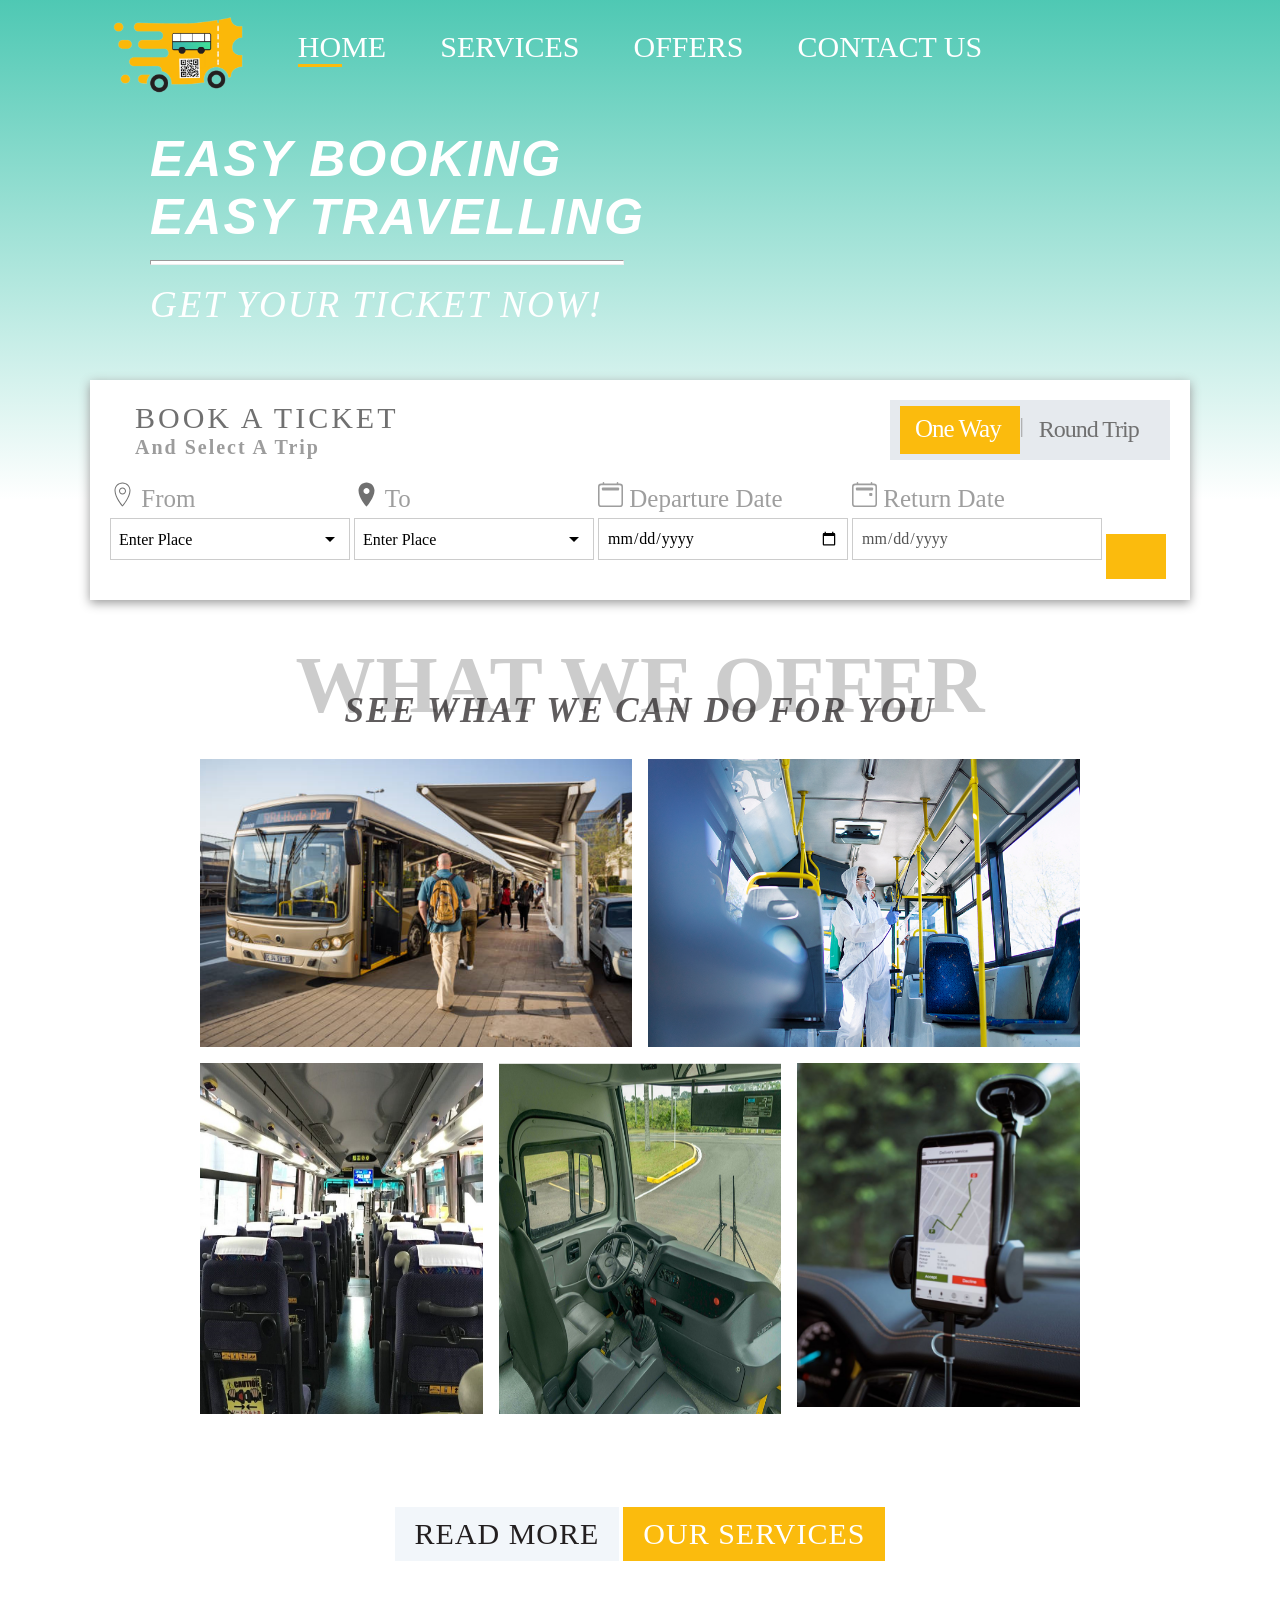
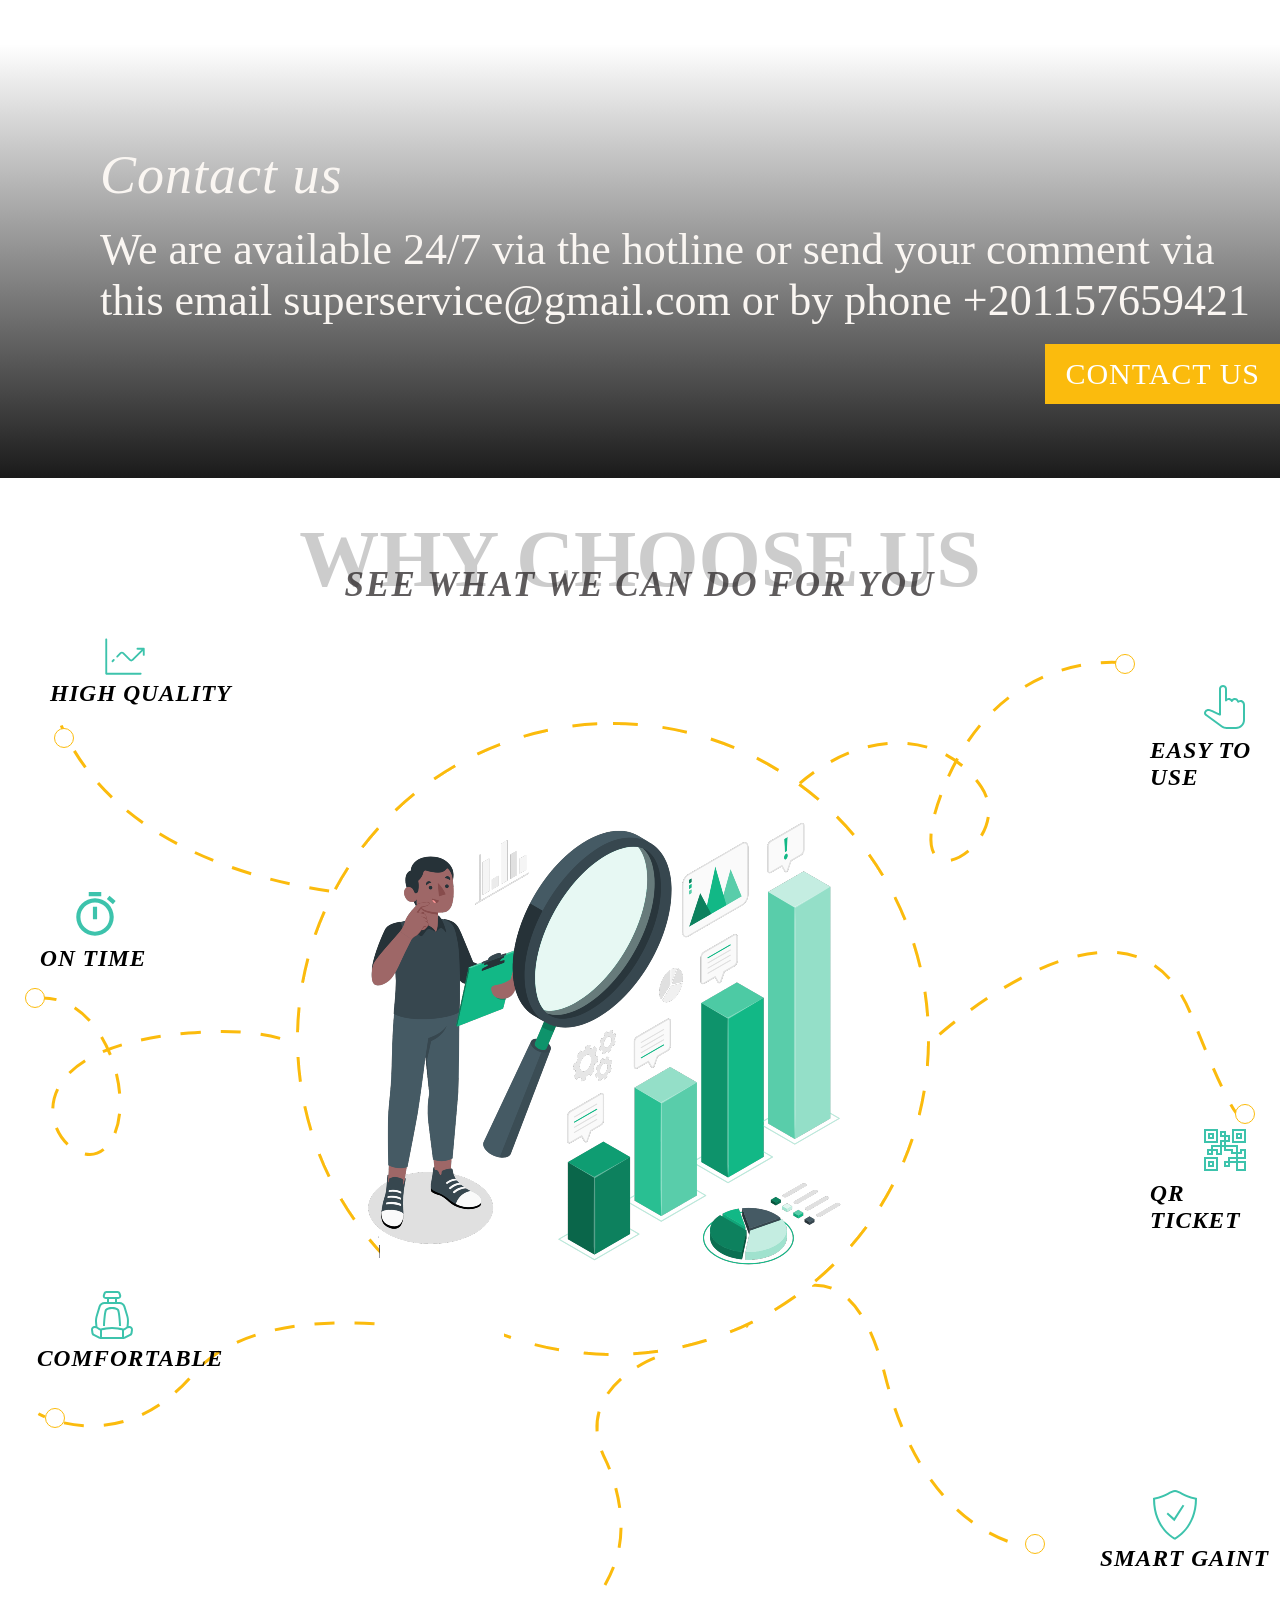
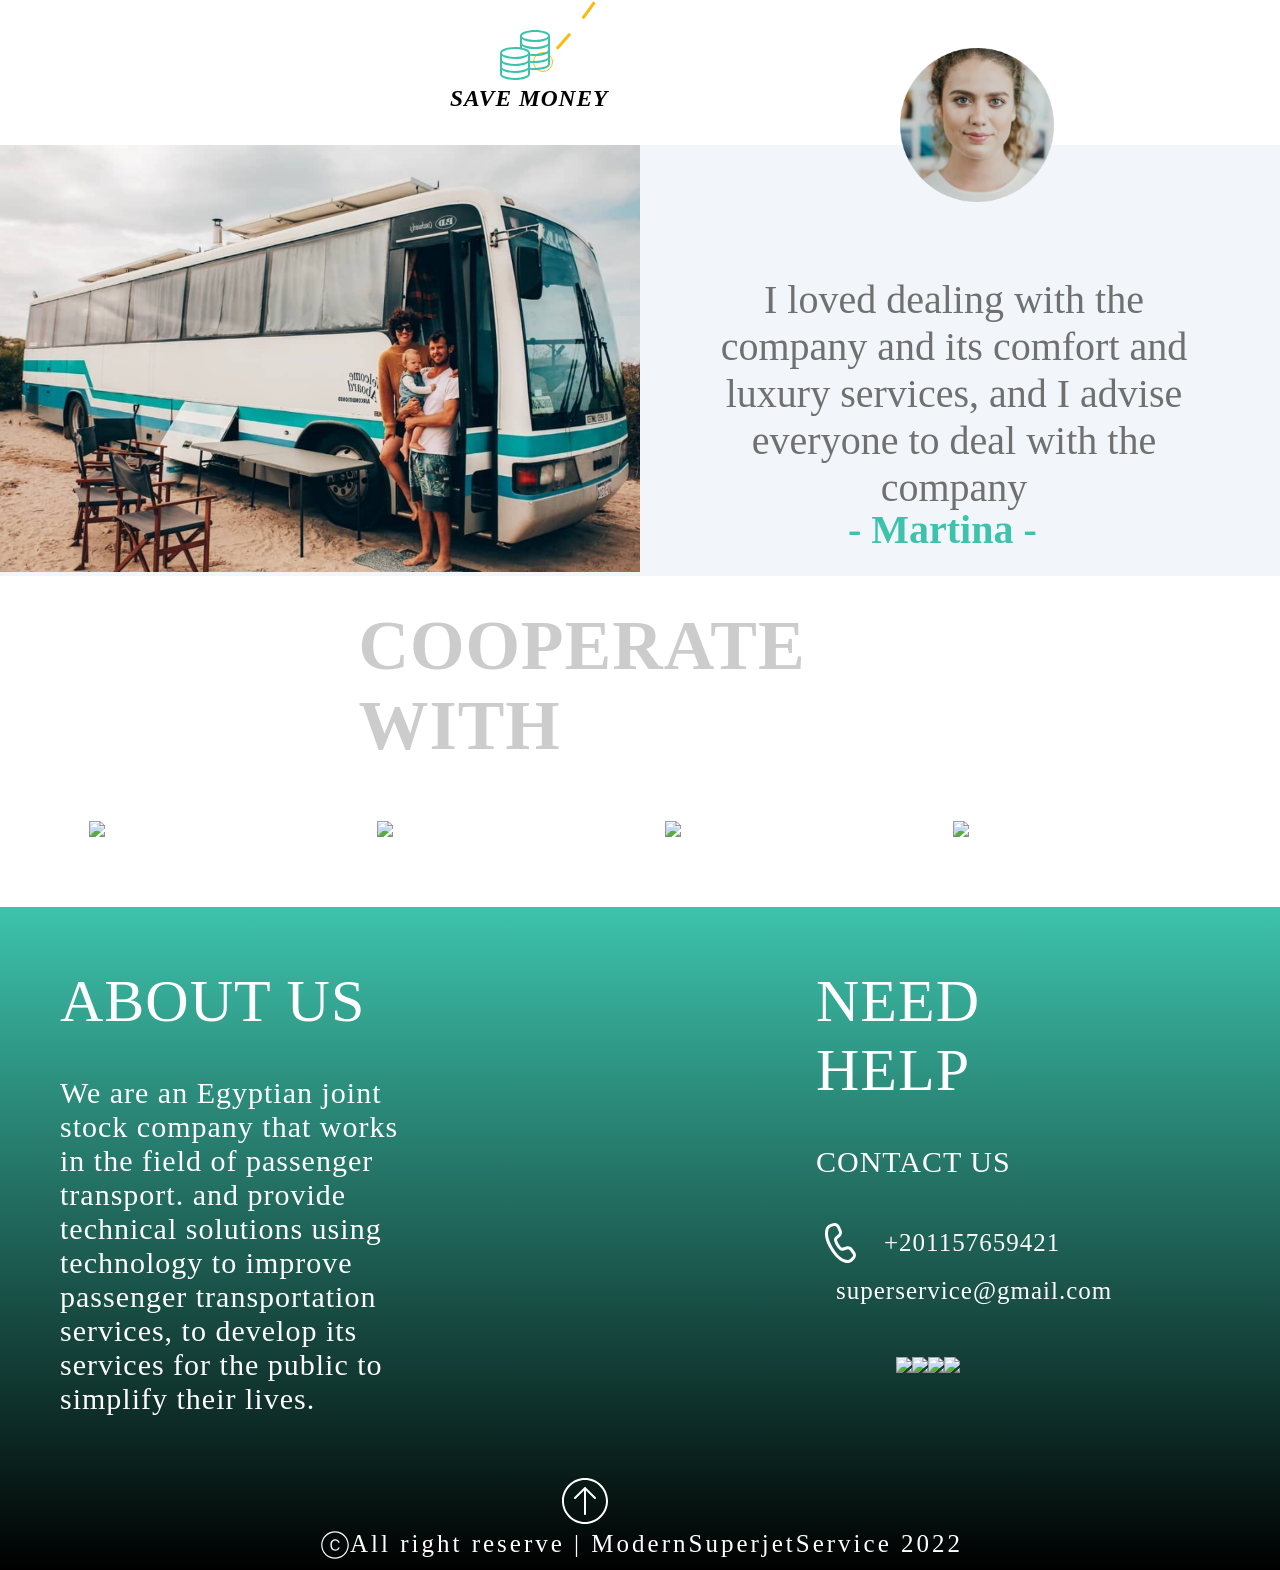
==== index.html @ 761e4b55 "added project" ====
<!DOCTYPE html>

<html lang="en">
    <head>
        <meta charset="UTF-8">
        <meta name="viewport" content="width=device-width, initial-scale=1.0">
        <link rel="stylesheet" href="main.css">
        <link rel="icon" type="image/x-icon" href="Home/jpg.3.png">
        <title>Superjet Services</title>
        <script src="https://kit.fontawesome.com/5826bdd02e.js" crossorigin="anonymous"></script> <!--Fontawsome CDN-->

        </head>

    <!-------------------------------------------------------------------------------------------------------------------------------->

    <body>

        <div class="img-bg" id="top">
            <div style="margin: 0 150px">
                <div class="nav">
                    <div class="nav-img" alt="logo" id="logo">
                        <img src="home/jpg.3.png">
                    </div>

                    <div class="nav-links">
                        <ul>
                            <li><a href="#" class="active"> HOME <div class="line"></div></a></li>
                            <li><a href="Services/services.html"> SERVICES <div class="line"></div></a></li>
                            <li><a href="OFFERS/offers.html"> OFFERS <div class="line"></div></a></li>
                            <li><a href="CONTACT US/contact us.html"> CONTACT US <div class="line"></div></a></li>
                        </ul>
                        <a href="view ticket/tick.html"><i class="far fa-bell icon"></i></a>
                        <a href="sign log/html.html"><i class="far fa-user-circle icon"></i></a>
                    </div>
                </div>
            </div> 
             <div class="txt-header">
                <p class="header-up">easy booking <br> easy travelling</p>
                <hr>
                <p   class="header-down">get your ticket now!</p>
            </div>

        </div>

        <!---------------------------------------------------------------------------------------------------------------------------->
        <div class="select">
            <div class="top-select">
                <p class="title1">book a ticket</p>
                <p class="title2">and select a trip</p>
            </div>
            <div class="form-box">
                <div class="button-box">
                    <div id="btn"></div>
                    <button type="button" id="toggle-btn1" onclick="leftClick()">One Way</button>
                    <span class="space"> | </span>
                    <button type="button" id="toggle-btn2" onclick="rightClick()">Round Trip</button>
                </div>
            </div>
        <!--------------------------------------------------------------------------------------------------------------------------------------->
        <br>
        <br>
        <br>
        <br>
    
            <form onsubmit="return checkForm()" action="select_ticket/part1.html">
                <div class="inlineselect">

            <span class="icons">
                    <svg xmlns="http://www.w3.org/2000/svg" x="0px" y="0px"
                    width="25" height="25"
                    viewBox="0 0 226 226"
                    style=" fill:#000000;"><g fill="none" fill-rule="nonzero" stroke="none" stroke-width="1" stroke-linecap="butt" stroke-linejoin="miter" stroke-miterlimit="10" stroke-dasharray="" stroke-dashoffset="0" font-family="none" font-weight="none" font-size="none" text-anchor="none" style="mix-blend-mode: normal"><path d="M0,226v-226h226v226z" fill="none"></path><g fill="#707070"><path d="M113,4.52c-39.95609,0 -72.32,32.36391 -72.32,72.32c0,33.03484 17.44438,68.54156 34.60625,96.05c17.16187,27.50844 34.32375,47.03625 34.32375,47.03625c0.86516,0.97109 2.10109,1.53609 3.39,1.53609c1.28891,0 2.52484,-0.565 3.39,-1.53609c0,0 17.17953,-19.93391 34.32375,-47.60125c17.14422,-27.66734 34.60625,-63.08578 34.60625,-95.485c0,-39.95609 -32.36391,-72.32 -72.32,-72.32zM113,13.56c35.08297,0 63.28,28.19703 63.28,63.28c0,29.07984 -16.43797,63.65078 -33.19375,90.6825c-14.03672,22.65297 -25.91937,37.23703 -30.08625,42.23375c-4.20219,-4.96141 -16.08484,-19.22766 -30.08625,-41.66875c-16.73812,-26.8375 -33.19375,-61.46141 -33.19375,-91.2475c0,-35.08297 28.19703,-63.28 63.28,-63.28zM113,49.72c-17.42672,0 -31.64,14.21328 -31.64,31.64c0,17.42672 14.21328,31.64 31.64,31.64c17.42672,0 31.64,-14.21328 31.64,-31.64c0,-17.42672 -14.21328,-31.64 -31.64,-31.64zM113,58.76c12.53594,0 22.6,10.06406 22.6,22.6c0,12.53594 -10.06406,22.6 -22.6,22.6c-12.53594,0 -22.6,-10.06406 -22.6,-22.6c0,-12.53594 10.06406,-22.6 22.6,-22.6z"></path></g></g></svg>
                </span><label>From</label>
            
            <div class="custom-select" >
            
                <!--<select name="location1" id="location1" required="required">
                  <option value="">Enter Place</option>
                  <optgroup label="Cairo">
                      <option value="Giza">Giza</option>
                      <option value="Nasr city">Nasr city</option>
                      <option value="Tagamou elkhames">Tagamou elkhames</option>
                      <option value="Almaza">Almaza</option>
                      <option value="Tahrir">Tahrir</option>
                  </optgroup>
                  <optgroup label="Alexandria">
                    <option value="Moharam bek">Moharam bek</option>
                    <option value="Abees">Abees</option>
                  </optgroup>
                  <optgroup label="Luxor">
                    <option value="Ramses">Ramses</option>
                  </optgroup>
                  <optgroup label="Suze">
                    <option value="Porto elsokhna">Porto elsokhna</option>
                    <option value="Porto south beach">Porto south beach</option>
                    <option value="Grand ocean">Grand ocean</option>
                    <option value="Cancoun">Cancoun</option>
                </optgroup>
                <optgroup label="Qena">
                    <option value="Sidi abdelraheem">Sidi abdelraheem</option>
                </optgroup>
                <optgroup label="Assiut">
                    <option value="Elshader">Elshader</option>
                </optgroup>
                <optgroup label="Gharbia">
                    <option value="Tanta">Tanta</option>
                    <option value="Mahalla">Mahalla</option>
                </optgroup>
                <optgroup label="Safaga">
                    <option value="Safaga">Safaga</option>
                </optgroup>
                <optgroup label="Sharm elshiekh">
                    <option value="Royssat">Royssat</option>
                </optgroup>
                <optgroup label="South Sinai">
                    <option value="Dahab">Dahab</option>
                </optgroup>
                <optgroup label="Hurghada">
                    <option value="Elgouna">Elgouna</option>
                    <option value="Sahl heshesh">Sahl heshesh</option>
                    <option value="Hurghada">Hurghada</option>
                </optgroup>
                <optgroup label="Red sea">
                    <option value="Marsa alam">Marsa alam</option>
                    <option value="The cesar">The cesar</option>
                    <option value="Makadi">Makadi</option>
                    <option value="Soma bay">Soma bay</option>
                </optgroup>
                <optgroup label="Nuweiba">
                    <option value="Taba">Taba</option>
                    <option value="Nuweiba">Nuweiba</option>
                </optgroup>
                <optgroup label="Matrouh">
                    <option value="Marsa matrouh">Marsa matrouh</option>
                </optgroup>
                <optgroup label="Elmenia">
                    <option value="Minya">Minya</option>
                    <option value="Mallawi">Mallawi</option>
                </optgroup>
                <optgroup label="port said">
                    <option value="Port said">Port said</option>
                </optgroup>
                  
                </select>-->

                <select name="location1" id="location1" required="required">
                    <option value="">Enter Place</option>
                    <option value="Cairo">Cairo</option>
                    <option value="Alexandria">Alexandria</option>
                    <option value="Luxor">Luxor</option>
                    <option value="Suze">Suze</option>
                    <option value="Qena">Qena</option>
                    <option value="Assiut">Assiut</option>
                    <option value="Gharbia">Gharbia</option>
                    <option value="Safaga">Safaga</option>
                    <option value="Sharm elshiekh">Sharm elshiekh</option>
                    <option value="South Sinai">South Sinai</option>
                    <option value="Hurghada">Hurghada</option>
                    <option value="Nuweiba">Nuweiba</option>
                    <option value="Red sea">Red sea</option>
                    <option value="Matrouh">Matrouh</option>
                    <option value="Elmenia">Elmenia</option>
                    <option value="port said">Port said</option>
                </select>
            </div>
        </div>
            <div class="inlineselect">
                <span class="icons">
                    <svg xmlns="http://www.w3.org/2000/svg" x="0px" y="0px"
                width="25" height="25"
                viewBox="0 0 172 172"
                style=" fill:#000000;"><g fill="none" fill-rule="nonzero" stroke="none" stroke-width="1" stroke-linecap="butt" stroke-linejoin="miter" stroke-miterlimit="10" stroke-dasharray="" stroke-dashoffset="0" font-family="none" font-weight="none" font-size="none" text-anchor="none" style="mix-blend-mode: normal"><path d="M0,172v-172h172v172z" fill="none"></path><g fill="#707070"><path d="M86,3.44c-30.34187,0 -55.04,24.69813 -55.04,55.04c0,48.54969 50.32344,106.45188 52.46,108.8975c0.65844,0.7525 1.58563,1.1825 2.58,1.1825c1.06156,-0.06719 1.92156,-0.43 2.58,-1.1825c2.13656,-2.48594 52.46,-61.3825 52.46,-108.8975c0,-30.34187 -24.69812,-55.04 -55.04,-55.04zM86,41.28c11.395,0 20.64,9.245 20.64,20.64c0,11.395 -9.245,20.64 -20.64,20.64c-11.395,0 -20.64,-9.245 -20.64,-20.64c0,-11.395 9.245,-20.64 20.64,-20.64z"></path></g></g></svg>
                </span><label>To</label>
                
                <div class="custom-select" >

                    <select name="location2" id="location2" required="required" >
                        <option value="">Enter Place</option>
                        <option value="Cairo">Cairo</option>
                        <option value="Alexandria">Alexandria</option>
                        <option value="Luxor">Luxor</option>
                        <option value="Suze">Suze</option>
                        <option value="Qena">Qena</option>
                        <option value="Assiut">Assiut</option>
                        <option value="Gharbia">Gharbia</option>
                        <option value="Safaga">Safaga</option>
                        <option value="Sharm elshiekh">Sharm elshiekh</option>
                        <option value="South Sinai">South Sinai</option>
                        <option value="Hurghada">Hurghada</option>
                        <option value="Nuweiba">Nuweiba</option>
                        <option value="Red sea">Red sea</option>
                        <option value="Matrouh">Matrouh</option>
                        <option value="Elmenia">Elmenia</option>
                        <option value="Port said">Port said</option>
                    </select>
                </div>
            </div>
            <div class="inlineselect">
                <span class="icons">
                    <i class="bi bi-calendar2"></i>
                    <svg xmlns="http://www.w3.org/2000/svg" width="25" height="25" fill="currentColor" class="bi bi-calendar2" viewBox="0 0 16 16">
                        <path d="M3.5 0a.5.5 0 0 1 .5.5V1h8V.5a.5.5 0 0 1 1 0V1h1a2 2 0 0 1 2 2v11a2 2 0 0 1-2 2H2a2 2 0 0 1-2-2V3a2 2 0 0 1 2-2h1V.5a.5.5 0 0 1 .5-.5zM2 2a1 1 0 0 0-1 1v11a1 1 0 0 0 1 1h12a1 1 0 0 0 1-1V3a1 1 0 0 0-1-1H2z"/>
                        <path d="M2.5 4a.5.5 0 0 1 .5-.5h10a.5.5 0 0 1 .5.5v1a.5.5 0 0 1-.5.5H3a.5.5 0 0 1-.5-.5V4z"/>
                    </svg>
                </span><label>Departure Date</label>
                
                <div class="custom-date" style="width:250px; ">
                    <input type="date" name="date" class="date" id="date1" min="" required> <!--"YY-MM-DD"-->

                </div>
            </div>
            <div class="inlineselect">
               <span class="icons">
                    <i class="bi bi-calendar2-event"></i>
                                <svg xmlns="http://www.w3.org/2000/svg" width="25" height="25" fill="currentColor" class="bi bi-calendar2-event" viewBox="0 0 16 16">
                                    <path d="M11 7.5a.5.5 0 0 1 .5-.5h1a.5.5 0 0 1 .5.5v1a.5.5 0 0 1-.5.5h-1a.5.5 0 0 1-.5-.5v-1z"/>
                                    <path d="M3.5 0a.5.5 0 0 1 .5.5V1h8V.5a.5.5 0 0 1 1 0V1h1a2 2 0 0 1 2 2v11a2 2 0 0 1-2 2H2a2 2 0 0 1-2-2V3a2 2 0 0 1 2-2h1V.5a.5.5 0 0 1 .5-.5zM2 2a1 1 0 0 0-1 1v11a1 1 0 0 0 1 1h12a1 1 0 0 0 1-1V3a1 1 0 0 0-1-1H2z"/>
                                    <path d="M2.5 4a.5.5 0 0 1 .5-.5h10a.5.5 0 0 1 .5.5v1a.5.5 0 0 1-.5.5H3a.5.5 0 0 1-.5-.5V4z"/>
                                </svg>
                            </span><label>Return Date</label>
                
                <div class="custom-date" style="width:250px; ">
                
                    <input type="date" name="date" id="disable" class="date"  min="" required disabled> <!--"YY-MM-DD"-->
                </div>

            </div>
            <input type="submit" value="" class="selectbtn" onclick="valueSender()"> 

            </form>
        </div>
        <!------------------------------------------------------------------------------------------------------------------------------------------------------->
        <div class="head1">
        <h1> WHAT WE OFFER </h1>
        </div>

        <div class="head2">
        <h3> SEE WHAT WE CAN DO FOR YOU </h3>
        </div>

        <!-------------------------------------------------------------------------------------------------------------------------------------------------------->
    <div class="imgs">
        <div class="img-home1">
            <img src="home/jpg.5.png">
            <img src="home/jpg.8.png">
        </div>

        <div class="img-home2">
            <img src="home/jpg.7.png">
            <img src="home/jpg.10.png">
            <img src="home/jpg.9.png">
        </div>   
    </div>
<!--------------------------------------Read more button----------------------------------------------->
    <div id="readbox">
        <p class="read">We provide distinguished services that exceed our customers' expectations and expectations to become the easiest and safest solution.  Such as services inside the bus and taking precautionary measures.  We also excel in organizing appointments, scanning code and mask, and always striving to become a leading company in the field of passenger transportation services by all means using all modern technologies to provide comfort and luxury to our customers.</p>
    </div>
        <!---------------------------------------------------------------------------------------------------------------------------------------------------------->
        
        <div class="button-box1">
          <button class="btn1" onclick="read()">  READ MORE</button>
          <button class="btn2"><a href="Services/services.html"> OUR SERVICES </a></button>
        </div>    
        
        <!----------------------------------------------------------------------------------------------------------------------------------------------------------->
        <br> 

        <div class="img-bg1" >
            <div class="paragraph1">
                <h2> Contact us </h2>
                <br>
                <p> We are available 24/7 via the hotline or send your comment via this email superservice@gmail.com 
                    or by phone +201157659421 </p>
                <br>
                <a href="CONTACT US/contact us.html"><button class="btn3"> CONTACT US </button></a>
            </div>

        </div>
       <!------------------------------------------------------------------------------------------------------------------------------------------------------------>
       <br>
       <br>
       <div class="head3">
        <h1> WHY CHOOSE US </h1>
        </div>

        <div class="head4">
        <h3> SEE WHAT WE CAN DO FOR YOU </h3>
        </div>
    
        <!------------------------------------------------------------------------------------------------------------------------------------------------------------>
        <div class="img-bg2">
            <div class="icon1">
                <svg class="part1" xmlns="http://www.w3.org/2000/svg" x="0px" y="0px"
                 width="40" height="40"
                 viewBox="0 0 172 172"
                 style=" fill:#000000;"><g fill="none" fill-rule="nonzero" stroke="none" stroke-width="1" stroke-linecap="butt" stroke-linejoin="miter" stroke-miterlimit="10" stroke-dasharray="" stroke-dashoffset="0" font-family="none" font-weight="none" font-size="none" text-anchor="none" style="mix-blend-mode: normal"><path d="M0,172v-172h172v172z" fill="none"></path><g fill="#3dc3ac"><path d="M5.375,14.78125c-2.28438,0 -4.03125,1.74687 -4.03125,4.03125v147.8125c0,2.28438 1.74687,4.03125 4.03125,4.03125h147.8125c2.28438,0 4.03125,-1.74687 4.03125,-4.03125c0,-2.28438 -1.74687,-4.03125 -4.03125,-4.03125h-143.78125v-143.78125c0,-2.28438 -1.74688,-4.03125 -4.03125,-4.03125zM139.75,55.09375c-2.28438,0 -4.03125,1.74687 -4.03125,4.03125c0,2.28438 1.74687,4.03125 4.03125,4.03125h17.20105l-41.2547,41.11822c-1.6125,1.6125 -4.16457,1.6125 -5.6427,0l-28.89062,-28.89062c-4.70312,-4.70312 -12.36407,-4.70312 -17.0672,0l-14.51093,14.51355c-1.6125,1.6125 -1.6125,4.16457 0,5.6427c0.80625,0.80625 1.88072,1.2099 2.82135,1.2099c0.94063,0 2.0151,-0.40365 2.82135,-1.2099l14.51355,-14.51093c1.6125,-1.6125 4.16457,-1.6125 5.6427,0l28.89063,28.89063c4.70313,4.70313 12.36407,4.70313 17.0672,0l41.25208,-41.12085v17.20105c0,2.28437 1.74687,4.03125 4.03125,4.03125c2.28438,0 4.03125,-1.74688 4.03125,-4.03125v-26.875c0,-2.28438 -1.74687,-4.03125 -4.03125,-4.03125zM37.57513,103.46875c-1.02461,0 -2.03242,0.40365 -2.77148,1.2099l-5.375,5.375c-1.6125,1.6125 -1.6125,4.16457 0,5.6427c0.80625,0.80625 1.88072,1.2099 2.82135,1.2099c0.94062,0 2.0151,-0.40365 2.82135,-1.2099l5.375,-5.375c1.6125,-1.6125 1.6125,-4.16457 0,-5.6427c-0.80625,-0.80625 -1.84661,-1.2099 -2.87121,-1.2099z"></path></g></g></svg>
        
                 <h3> HIGH QUALITY </h3>
            </div>
        
            <br>
        
            <div class="icon2">
                <svg class="part2" xmlns="http://www.w3.org/2000/svg" x="0px" y="0px"
                width="50" height="50"
                viewBox="0 0 172 172"
                style=" fill:#000000;"><g fill="none" fill-rule="nonzero" stroke="none" stroke-width="1" stroke-linecap="butt" stroke-linejoin="miter" stroke-miterlimit="10" stroke-dasharray="" stroke-dashoffset="0" font-family="none" font-weight="none" font-size="none" text-anchor="none" style="mix-blend-mode: normal"><path d="M0,172v-172h172v172z" fill="none"></path><g fill="#3dc3ac"><path d="M64.5,7.16667v14.33333h43v-14.33333zM135.87272,20.01628l-9.26627,10.93197l21.13606,17.91667l9.26628,-10.93197zM86,28.66667c-35.67175,0 -64.5,28.82825 -64.5,64.5c0,35.67175 28.82825,64.5 64.5,64.5c35.67175,0 64.5,-28.82825 64.5,-64.5c0,-35.67175 -28.82825,-64.5 -64.5,-64.5zM86,43c28.02559,0 50.16667,22.14108 50.16667,50.16667c0,28.02559 -22.14108,50.16667 -50.16667,50.16667c-28.02558,0 -50.16667,-22.14108 -50.16667,-50.16667c0,-28.02558 22.14108,-50.16667 50.16667,-50.16667zM78.83333,57.33333v43h14.33333v-43z"></path></g></g></svg>
        
                <h3> ON TIME </h3>
            </div>
        
            <br>
        
            <div class="icon3">
                <svg  class="part3" xmlns="http://www.w3.org/2000/svg" x="0px" y="0px"
                width="50" height="50"
                viewBox="0 0 172 172"
                style=" fill:#000000;"><g fill="none" fill-rule="nonzero" stroke="none" stroke-width="1" stroke-linecap="butt" stroke-linejoin="miter" stroke-miterlimit="10" stroke-dasharray="" stroke-dashoffset="0" font-family="none" font-weight="none" font-size="none" text-anchor="none" style="mix-blend-mode: normal"><path d="M0,172v-172h172v172z" fill="none"></path><g fill="#3dc3ac"><path d="M66.87844,3.44c-4.42946,0 -8.38933,2.85661 -9.78922,7.06141l-2.29781,6.88c-2.19201,6.58621 2.85405,13.57859 9.79594,13.57859h4.21265v10.32h-8.66719c-9.23466,0 -17.40106,6.10905 -20.14281,14.99625v0.00672l-7.98188,25.91422c-3.85402,12.51432 -5.30647,19.37377 -3.99766,32.66656l0.90031,9.15094c-0.86032,-0.10244 -1.72544,-0.17469 -2.60016,-0.17469c-7.5037,0 -13.46239,6.65047 -12.43641,14.05563l1.46469,10.51484c0.55503,3.98567 3.04283,7.4481 6.63141,9.29203l18.39594,9.45328c1.79135,0.92167 3.77942,1.40422 5.79828,1.40422h79.67094c2.01886,0 4.00745,-0.48038 5.79828,-1.40422l18.38922,-9.45328c3.58857,-1.84393 6.0831,-5.30636 6.63813,-9.29203l1.45797,-10.51484c1.03084,-7.4059 -4.92599,-14.05563 -12.42969,-14.05563c-0.87471,0 -1.73963,0.07236 -2.60015,0.17469l0.8936,-9.15094c1.30882,-13.29279 -0.14362,-20.15224 -3.99766,-32.66656l-7.98187,-25.91422c-2.73458,-8.89046 -10.90815,-15.00297 -20.14281,-15.00297h-8.66047v-10.32h4.21265c6.94189,0 11.98795,-6.99239 9.79594,-13.57859l-2.29781,-6.88v-0.00672c-1.40068,-4.19947 -5.36164,-7.05469 -9.78922,-7.05469zM66.87844,10.32h38.24313c1.49421,0 2.79304,0.933 3.26531,2.35156l2.2911,6.88c0.77327,2.32339 -0.816,4.52844 -3.26531,4.52844h-42.82531c-2.44931,0 -4.03858,-2.20505 -3.26531,-4.52844l2.2911,-6.88c0.47148,-1.41616 1.7711,-2.35156 3.26531,-2.35156zM75.68,30.96h20.64v10.32h-20.64zM60.13281,48.16h51.72765c6.21094,0 11.69702,4.07178 13.56516,10.14531l7.98187,25.91422c3.80342,12.35 4.97257,17.34129 3.7289,29.97234l-1.16906,11.91235c-1.76822,0.87312 -3.42058,1.98766 -4.90469,3.32578l-1.71328,1.5386c-1.38352,1.24084 -3.26124,1.74369 -5.07937,1.33703h-0.00672c-7.99171,-1.7835 -22.23186,-5.31453 -38.25656,-5.31453c-16.02521,0 -30.27407,3.53499 -38.26328,5.31453c-1.82578,0.40788 -3.70899,-0.09113 -5.08609,-1.33031l-1.72,-1.55203v0.00672c-1.4874,-1.33847 -3.14136,-2.45218 -4.91141,-3.32578l-1.16906,-11.91235c-1.24366,-12.63105 -0.07451,-17.62234 3.72891,-29.97234l7.98187,-25.91422c1.87473,-6.07696 7.35422,-10.14531 13.56516,-10.14531zM86.02687,58.48c-9.18682,-0.01066 -18.57787,1.87209 -23.39469,8.14985c-1.00564,1.31035 -1.3801,2.53552 -1.85437,4.12531c-0.47427,1.58979 -0.90672,3.47777 -1.3236,5.63031c-0.83376,4.30508 -1.59235,9.65553 -2.24406,15.35235c-1.30342,11.39363 -2.17015,24.07576 -2.17015,32.10219h6.88c0,-7.51894 0.85326,-20.15709 2.12985,-31.3161c0.63829,-5.5795 1.38469,-10.81399 2.16344,-14.835c0.38937,-2.0105 0.79005,-3.71721 1.16235,-4.96515c0.37229,-1.24795 0.85783,-2.0979 0.71219,-1.90812c2.16982,-2.82793 9.957,-5.46482 17.93234,-5.45563c7.97534,0.00929 15.75889,2.67501 17.89203,5.45563c-0.14565,-0.18979 0.33991,0.66018 0.71219,1.90812c0.3723,1.24795 0.77297,2.95465 1.16235,4.96515c0.77874,4.02101 1.52515,9.2555 2.16344,14.835c1.27658,11.15901 2.12985,23.79716 2.12985,31.3161h6.88c0,-8.02642 -0.86674,-20.70855 -2.17015,-32.10219c-0.65171,-5.69682 -1.41031,-11.04726 -2.24406,-15.35235c-0.41688,-2.15254 -0.84932,-4.04052 -1.3236,-5.63031c-0.47427,-1.58979 -0.84873,-2.81496 -1.85437,-4.12531c-4.79158,-6.24595 -14.15412,-8.13926 -23.34094,-8.14985zM26.31063,130.72c3.72151,0 7.29854,1.37028 10.02438,3.82297h0.00672l1.71328,1.54531c1.87383,1.68615 4.22187,2.49546 6.665,2.84875v22.3936c-0.4018,-0.10651 -0.83193,-0.09819 -1.20265,-0.28891h-0.00672l-18.39594,-9.45328c-1.63335,-0.83927 -2.71992,-2.37995 -2.96297,-4.12531l-1.46469,-10.51485c-0.46009,-3.32076 2.09177,-6.22828 5.62359,-6.22828zM145.68937,130.72c3.53183,0 6.079,2.90826 5.61688,6.22828l-1.46469,10.51485c-0.24307,1.74536 -1.32962,3.28604 -2.96297,4.12531l-18.39594,9.45328h-0.00672c-0.36677,0.1892 -0.79631,0.18268 -1.19594,0.28891v-22.40031c2.44445,-0.35296 4.78919,-1.15967 6.665,-2.84203l1.72672,-1.54531c2.7173,-2.44986 6.29615,-3.82297 10.01765,-3.82297zM86.00672,133.8711c13.88844,0 26.11079,2.79397 34.39328,4.66281v23.1461h-68.8v-23.1461c8.28437,-1.86693 20.51829,-4.66281 34.40672,-4.66281z"></path></g></g></svg>
                
                <h3> COMFORTABLE </h3>
            </div> 
            
            <br>
        
            <div class="icon4">
               <svg  class="part4" xmlns="http://www.w3.org/2000/svg" x="0px" y="0px"
               width="50" height="50"
               viewBox="0 0 172 172"
               style=" fill:#000000;"><g fill="none" fill-rule="nonzero" stroke="none" stroke-width="1" stroke-linecap="butt" stroke-linejoin="miter" stroke-miterlimit="10" stroke-dasharray="" stroke-dashoffset="0" font-family="none" font-weight="none" font-size="none" text-anchor="none" style="mix-blend-mode: normal"><path d="M0,172v-172h172v172z" fill="none"></path><g fill="#3dc3ac"><path d="M120.4,0c-13.62562,0 -26.02844,1.96188 -35.26,5.2675c-4.6225,1.65281 -8.385,3.56094 -11.2875,6.02c-2.9025,2.45906 -5.0525,5.67063 -5.0525,9.3525c0,0.68531 0.08063,1.3975 0.215,2.0425c-0.16125,0.44344 -0.24187,0.92719 -0.215,1.3975v20.64c0,0.68531 0.08063,1.3975 0.215,2.0425c-0.16125,0.44344 -0.24187,0.92719 -0.215,1.3975v11.395c-5.38844,-0.71219 -11.15312,-1.075 -17.2,-1.075c-13.62562,0 -26.02844,1.96188 -35.26,5.2675c-4.6225,1.65281 -8.385,3.56094 -11.2875,6.02c-2.9025,2.45906 -5.0525,5.67063 -5.0525,9.3525c0,0.68531 0.08063,1.3975 0.215,2.0425c-0.16125,0.44344 -0.24187,0.92719 -0.215,1.3975v20.64c0,0.68531 0.08063,1.3975 0.215,2.0425c-0.16125,0.44344 -0.24187,0.92719 -0.215,1.3975v20.64c0,0.68531 0.08063,1.3975 0.215,2.0425c-0.16125,0.44344 -0.24187,0.92719 -0.215,1.3975v20.64c0,3.68188 2.15,6.89344 5.0525,9.3525c2.9025,2.45906 6.665,4.36719 11.2875,6.02c9.23156,3.29219 21.62094,5.2675 35.26,5.2675c13.63906,0 26.02844,-1.97531 35.26,-5.2675c4.6225,-1.65281 8.385,-3.56094 11.2875,-6.02c2.9025,-2.45906 5.0525,-5.67062 5.0525,-9.3525v-14.835c5.38844,0.71219 11.13969,1.075 17.2,1.075c13.63906,0 26.02844,-1.97531 35.26,-5.2675c4.6225,-1.65281 8.385,-3.56094 11.2875,-6.02c2.9025,-2.45906 5.0525,-5.67062 5.0525,-9.3525v-20.64c0.02688,-0.47031 -0.05375,-0.95406 -0.215,-1.3975c0.13438,-0.645 0.215,-1.35719 0.215,-2.0425v-20.64c0.02688,-0.47031 -0.05375,-0.95406 -0.215,-1.3975c0.13438,-0.645 0.215,-1.35719 0.215,-2.0425v-20.64c0.02688,-0.47031 -0.05375,-0.95406 -0.215,-1.3975c0.13438,-0.645 0.215,-1.35719 0.215,-2.0425v-20.64c-0.01344,-0.48375 -0.12094,-0.95406 -0.3225,-1.3975c0.14781,-0.65844 0.3225,-1.34375 0.3225,-2.0425c0,-3.68187 -2.15,-6.89344 -5.0525,-9.3525c-2.9025,-2.45906 -6.665,-4.36719 -11.2875,-6.02c-9.23156,-3.30562 -21.63437,-5.2675 -35.26,-5.2675zM120.4,6.88c12.96719,0 24.69813,1.90813 32.895,4.8375c4.09844,1.46469 7.28313,3.18469 9.245,4.8375c1.96188,1.65281 2.58,3.01 2.58,4.085c0,1.075 -0.61812,2.43219 -2.58,4.085c-1.96187,1.65281 -5.14656,3.37281 -9.245,4.8375c-8.19687,2.92938 -19.92781,4.8375 -32.895,4.8375c-12.96719,0 -24.69812,-1.90812 -32.895,-4.8375c-4.09844,-1.46469 -7.28312,-3.18469 -9.245,-4.8375c-1.96187,-1.65281 -2.58,-3.01 -2.58,-4.085c0,-1.075 0.61813,-2.43219 2.58,-4.085c1.96188,-1.65281 5.14656,-3.37281 9.245,-4.8375c8.19688,-2.92937 19.92781,-4.8375 32.895,-4.8375zM75.68,31.2825c2.62031,1.8275 5.72438,3.39969 9.46,4.73c9.23156,3.30563 21.63438,5.2675 35.26,5.2675c13.62563,0 26.02844,-1.96187 35.26,-5.2675c3.73563,-1.33031 6.83969,-2.9025 9.46,-4.73v13.4375c0,1.075 -0.61812,2.43219 -2.58,4.085c-1.96187,1.65281 -5.14656,3.37281 -9.245,4.8375c-8.19687,2.92938 -19.92781,4.8375 -32.895,4.8375c-12.96719,0 -24.69812,-1.90812 -32.895,-4.8375c-4.09844,-1.46469 -7.28312,-3.18469 -9.245,-4.8375c-1.96187,-1.65281 -2.58,-3.01 -2.58,-4.085zM75.68,55.3625c2.62031,1.8275 5.72438,3.39969 9.46,4.73c9.23156,3.30563 21.62094,5.2675 35.26,5.2675c13.63906,0 26.02844,-1.96187 35.26,-5.2675c3.73563,-1.33031 6.83969,-2.9025 9.46,-4.73v13.4375c0,1.075 -0.61812,2.43219 -2.58,4.085c-1.96187,1.65281 -5.14656,3.37281 -9.245,4.8375c-8.19687,2.92938 -19.92781,4.8375 -32.895,4.8375c-6.19469,0 -12.13406,-0.41656 -17.5225,-1.1825c0,-0.06719 0,-0.14781 0,-0.215c0.14781,-0.65844 0.3225,-1.34375 0.3225,-2.0425c0,-3.68187 -2.15,-6.89344 -5.0525,-9.3525c-2.9025,-2.45906 -6.665,-4.36719 -11.2875,-6.02c-3.34594,-1.19594 -7.10844,-2.19031 -11.18,-3.01zM51.6,65.36c12.96719,0 24.69813,1.90813 32.895,4.8375c4.09844,1.46469 7.28313,3.18469 9.245,4.8375c1.96188,1.65281 2.58,3.01 2.58,4.085c0,1.075 -0.61812,2.43219 -2.58,4.085c-1.96187,1.65281 -5.14656,3.37281 -9.245,4.8375c-8.19687,2.92938 -19.92781,4.8375 -32.895,4.8375c-12.96719,0 -24.69812,-1.90812 -32.895,-4.8375c-4.09844,-1.46469 -7.28312,-3.18469 -9.245,-4.8375c-1.96187,-1.65281 -2.58,-3.01 -2.58,-4.085c0,-1.075 0.61813,-2.43219 2.58,-4.085c1.96188,-1.65281 5.14656,-3.37281 9.245,-4.8375c8.19688,-2.92937 19.92781,-4.8375 32.895,-4.8375zM165.12,79.4425v13.4375c0,1.075 -0.61812,2.43219 -2.58,4.085c-1.96187,1.65281 -5.14656,3.37281 -9.245,4.8375c-8.19687,2.92938 -19.92781,4.8375 -32.895,4.8375c-6.18125,0 -12.05344,-0.51062 -17.415,-1.29c-0.04031,0 -0.06719,0 -0.1075,0c0.01344,-0.04031 -0.01344,-0.06719 0,-0.1075c0.14781,-0.65844 0.3225,-1.34375 0.3225,-2.0425v-14.835c5.36156,0.69875 11.16656,1.075 17.2,1.075c13.63906,0 26.02844,-1.96187 35.26,-5.2675c3.73563,-1.33031 6.83969,-2.9025 9.46,-4.73zM6.88,89.7625c2.62031,1.8275 5.72438,3.39969 9.46,4.73c9.23156,3.30563 21.63438,5.2675 35.26,5.2675c13.62563,0 26.02844,-1.96187 35.26,-5.2675c3.73563,-1.33031 6.83969,-2.9025 9.46,-4.73v13.4375c0,1.075 -0.61812,2.43219 -2.58,4.085c-1.96187,1.65281 -5.14656,3.37281 -9.245,4.8375c-8.19687,2.92938 -19.92781,4.8375 -32.895,4.8375c-12.96719,0 -24.69812,-1.90812 -32.895,-4.8375c-4.09844,-1.46469 -7.28312,-3.18469 -9.245,-4.8375c-1.96187,-1.65281 -2.58,-3.01 -2.58,-4.085zM165.12,103.5225v13.4375c0,1.075 -0.61812,2.43219 -2.58,4.085c-1.96187,1.65281 -5.14656,3.37281 -9.245,4.8375c-8.19687,2.92938 -19.92781,4.8375 -32.895,4.8375c-6.235,0 -12.12062,-0.51062 -17.5225,-1.29c0,-0.04031 0,-0.06719 0,-0.1075c0.14781,-0.65844 0.3225,-1.34375 0.3225,-2.0425v-14.835c5.375,0.71219 11.18,1.075 17.2,1.075c13.63906,0 26.02844,-1.97531 35.26,-5.2675c3.73563,-1.33031 6.83969,-2.9025 9.46,-4.73zM6.88,113.8425c2.62031,1.8275 5.72438,3.39969 9.46,4.73c9.23156,3.29219 21.62094,5.2675 35.26,5.2675c13.63906,0 26.02844,-1.97531 35.26,-5.2675c3.73563,-1.33031 6.83969,-2.9025 9.46,-4.73v13.4375c0,1.075 -0.61812,2.43219 -2.58,4.085c-1.96187,1.65281 -5.14656,3.37281 -9.245,4.8375c-8.19687,2.92938 -19.92781,4.8375 -32.895,4.8375c-12.96719,0 -24.69812,-1.90812 -32.895,-4.8375c-4.09844,-1.46469 -7.28312,-3.18469 -9.245,-4.8375c-1.96187,-1.65281 -2.58,-3.01 -2.58,-4.085zM6.88,137.9225c2.62031,1.8275 5.72438,3.39969 9.46,4.73c9.23156,3.29219 21.62094,5.2675 35.26,5.2675c13.63906,0 26.02844,-1.97531 35.26,-5.2675c3.73563,-1.33031 6.83969,-2.9025 9.46,-4.73v13.4375c0,1.075 -0.61812,2.43219 -2.58,4.085c-1.96187,1.65281 -5.14656,3.37281 -9.245,4.8375c-8.19687,2.92938 -19.92781,4.8375 -32.895,4.8375c-12.96719,0 -24.69812,-1.90812 -32.895,-4.8375c-4.09844,-1.46469 -7.28312,-3.18469 -9.245,-4.8375c-1.96187,-1.65281 -2.58,-3.01 -2.58,-4.085z"></path></g></g></svg>
                
               <h3> SAVE MONEY </h3>
            </div>   
        
            <br>
        
            <div class="icon5">
               <svg  class="part5" xmlns="http://www.w3.org/2000/svg" x="0px" y="0px"
               width="50" height="50"
               viewBox="0 0 172 172"
               style=" fill:#000000;"><g fill="none" fill-rule="nonzero" stroke="none" stroke-width="1" stroke-linecap="butt" stroke-linejoin="miter" stroke-miterlimit="10" stroke-dasharray="" stroke-dashoffset="0" font-family="none" font-weight="none" font-size="none" text-anchor="none" style="mix-blend-mode: normal"><path d="M0,172v-172h172v172z" fill="none"></path><g fill="#3dc3ac"><path d="M86,0c-8.43875,0 -15.56062,4.66281 -26.1225,10.105c-10.56187,5.44219 -24.73844,12.01313 -46.87,16.8775l-2.6875,0.645v2.6875c0,52.70188 18.47656,87.92156 36.98,109.7575c18.50344,21.83594 37.3025,30.53 37.3025,30.53l1.505,0.7525l1.505,-0.7525c0,0 74.0675,-38.27 74.0675,-140.2875v-2.6875l-2.6875,-0.645c-22.13156,-4.86437 -36.30812,-11.43531 -46.87,-16.8775c-10.56187,-5.44219 -17.68375,-10.105 -26.1225,-10.105zM86,6.88c5.65719,0 12.21469,3.80281 23.005,9.3525c10.25281,5.2675 24.67125,11.73094 45.58,16.6625c-1.26312,93.28313 -64.27156,128.27438 -68.6925,130.6125c-2.13656,-1.03469 -17.02531,-8.47906 -33.4325,-27.8425c-17.29406,-20.41156 -34.41344,-53.23937 -35.045,-102.77c20.90875,-4.93156 35.32719,-11.395 45.58,-16.6625c10.79031,-5.54969 17.34781,-9.3525 23.005,-9.3525zM112.445,50.31l-1.8275,2.9025l-27.95,43.43l-18.49,-16.6625l-2.4725,-2.2575l-4.6225,5.0525l2.58,2.365l21.285,19.35l3.01,2.6875l2.2575,-3.44l30.2075,-46.87l1.8275,-2.9025z"></path></g></g></svg>
        
               <h3> SMART GAINT </h3>
            </div>  
            
            <br>
        
            <div class="icon6">
               <svg class="part6" xmlns="http://www.w3.org/2000/svg" x="0px" y="0px"
               width="50" height="50"
               viewBox="0 0 172 172"
               style=" fill:#000000;"><g fill="none" fill-rule="nonzero" stroke="none" stroke-width="1" stroke-linecap="butt" stroke-linejoin="miter" stroke-miterlimit="10" stroke-dasharray="" stroke-dashoffset="0" font-family="none" font-weight="none" font-size="none" text-anchor="none" style="mix-blend-mode: normal"><path d="M0,172v-172h172v172z" fill="none"></path><g fill="#3dc3ac"><path d="M13.76,13.76v3.44v44.72h48.16v-48.16zM110.08,13.76v3.44v44.72h48.16v-48.16zM20.64,20.64h34.4v34.4h-34.4zM68.8,20.64v3.44v17.2h13.76v10.32h-13.76v3.44v13.76h-30.96v3.44v10.32h-13.76v3.44v17.2h20.64v-13.76h10.32v13.76h20.64v-27.52h6.88v13.76h24.08v10.32h17.2v10.32h-27.52v3.44v10.32h-13.76v3.44v17.2h20.64v-13.76h20.64v27.52h34.4v-34.4h-27.52v-6.88h27.52v-34.4h-20.64v3.44v6.88h-6.88v-24.08h-41.28v-10.32h13.76v-24.08h-13.76v-13.76zM116.96,20.64h34.4v34.4h-34.4zM27.52,27.52v3.44v17.2h20.64v-20.64zM75.68,27.52h6.88v6.88h-6.88zM123.84,27.52v3.44v17.2h20.64v-20.64zM34.4,34.4h6.88v6.88h-6.88zM130.72,34.4h6.88v6.88h-6.88zM89.44,41.28h6.88v10.32h-6.88zM75.68,58.48h6.88v10.32h-6.88zM44.72,75.68h24.08v20.64h-6.88v-13.76h-17.2zM89.44,75.68h34.4v17.2h-10.32v-10.32h-24.08zM30.96,89.44h6.88v6.88h-6.88zM144.48,89.44h6.88v20.64h-20.64v-10.32h13.76zM13.76,110.08v3.44v44.72h48.16v-48.16zM20.64,116.96h34.4v34.4h-34.4zM103.2,116.96h20.64v6.88h-20.64zM27.52,123.84v3.44v17.2h20.64v-20.64zM34.4,130.72h6.88v6.88h-6.88zM89.44,130.72h6.88v6.88h-6.88zM130.72,130.72h20.64v20.64h-20.64z"></path></g></g></svg>
                
               <h3> QR TICKET </h3>
            </div> 
            
            <br>
        
            <div class="icon7">
               <svg class="part7" xmlns="http://www.w3.org/2000/svg" x="0px" y="0px"
               width="50" height="50"
               viewBox="0 0 172 172"
               style=" fill:#000000;"><g fill="none" fill-rule="nonzero" stroke="none" stroke-width="1" stroke-linecap="butt" stroke-linejoin="miter" stroke-miterlimit="10" stroke-dasharray="" stroke-dashoffset="0" font-family="none" font-weight="none" font-size="none" text-anchor="none" style="mix-blend-mode: normal"><path d="M0,172v-172h172v172z" fill="none"></path><g fill="#3dc3ac"><path d="M79.12,10.32c-7.55187,0 -13.76,6.20813 -13.76,13.76v82.775c-2.56656,-1.15562 -4.39406,-1.97531 -9.19125,-4.085c-7.29656,-3.225 -14.90219,-6.5575 -17.80469,-7.60562c-2.49938,-0.92719 -4.91813,-2.28438 -8.77469,-2.28438c-5.32125,0 -9.46,2.05594 -12.06688,4.82406c-2.59344,2.76812 -3.7625,6.00656 -3.7625,8.93594c0,4.09844 2.43219,8.10281 6.58438,10.69625l52.97062,38.52531c0,0.01344 0.01344,0.01344 0.01344,0.01344c5.38844,3.85656 11.65031,5.805 18.1675,5.805h32.34406c17.01188,0 30.96,-13.94812 30.96,-30.96v-51.6c0,-5.21375 -2.12312,-9.55406 -4.95844,-12.48344c-2.84875,-2.94281 -6.27531,-4.71656 -9.83625,-4.71656c-2.96969,0 -5.41531,0.71219 -7.25625,1.43781c-1.80063,-3.34594 -5.21375,-8.31781 -13.03438,-8.31781c-4.82406,0 -8.08937,2.32469 -10.19906,4.63594c-2.31125,-2.29781 -5.75125,-4.63594 -10.79031,-4.63594c-2.37844,0 -4.11188,0.91375 -5.84531,1.77375v-32.73375c0,-7.55187 -6.20812,-13.76 -13.76,-13.76zM79.12,17.2c3.80281,0 6.88,3.07719 6.88,6.88v39.68094c0,1.53188 0.99438,2.86219 2.44563,3.30563c1.45125,0.43 3.02344,-0.13438 3.85656,-1.3975c1.1825,-1.77375 2.96969,-3.74906 6.42313,-3.74906c5.03906,0 7.99531,5.10625 7.99531,5.10625c0.645,1.15563 1.89469,1.85438 3.225,1.77375c1.33031,-0.09406 2.48594,-0.92719 2.98312,-2.16344c0,0 1.74688,-4.71656 6.78594,-4.71656c5.67063,0 8.46563,7.04125 8.46563,7.04125c0.37625,0.99438 1.1825,1.77375 2.20375,2.09625c1.02125,0.30906 2.12312,0.14781 2.99656,-0.47031c0,0 2.53969,-1.78719 6.62469,-1.78719c0.91375,0 3.15781,0.80625 4.87781,2.59344c1.72,1.80063 3.03687,4.34031 3.03687,7.72656v51.6c0,13.26281 -10.81719,24.08 -24.08,24.08h-32.34406c-5.17344,0 -9.91687,-1.49156 -14.16312,-4.515l-52.95719,-38.51187c-0.08063,-0.05375 -0.16125,-0.12094 -0.24188,-0.17469c-2.58,-1.53187 -3.49375,-3.64156 -3.49375,-4.95844c0,-0.84656 0.55094,-2.78156 1.90813,-4.23281c1.35719,-1.43781 3.39969,-2.64719 7.04125,-2.64719c2.32469,0 3.3325,0.71219 6.35594,1.84094c0.01344,0.01344 0.02687,0.01344 0.05375,0.02688c1.90812,0.68531 10.09156,4.20594 17.38812,7.43094c7.31,3.225 14.00188,6.22156 14.00188,6.22156c1.06156,0.48375 2.29781,0.38969 3.27875,-0.25531c0.98094,-0.63156 1.57219,-1.72 1.57219,-2.88906v-88.05594c0,-3.80281 3.07719,-6.88 6.88,-6.88z"></path></g></g></svg>
        
               <h3> EASY TO USE </h3>
            </div>   
        </div>
        
    

    <!-------------------------------------------------------------------------------------------------------------------------------------------------------------------->
<div class="comments">
        <img class="leftimg" src="home/jpg.6.png">
        <img class="rightimg" src="home/jpg.2.png">
         <span> I loved dealing with the company and its comfort and luxury services, and I advise everyone to deal with the company</span>
         <h3> - Martina - </h3> 
</div>
    <h1 class="head5"> COOPERATE WITH </h1>
    <div class="imgs2">
        <img src="Home/express.png">
        <img src="Home/Discover.png">
        <img src="Home/jpg.37.png">
        <img src="Home/jpg.38.png">
    </div>

<!------------------------------------------------------------------------------------------------------------------------------------------------------------------->
<div class="container">
    <div class="paragraph3">
        <h1> ABOUT US </h1>
        <p> We are an Egyptian joint stock company that works in the field of passenger transport.
            and provide technical solutions using technology to improve passenger transportation services, to develop its services for the public to simplify their lives.</p>
    </div>

  <div class="paragraph3-info">
        <h1> NEED HELP </h1>
        <h3> CONTACT US </h3>
               
                <div class="icon8">
                     <svg xmlns="http://www.w3.org/2000/svg" x="0px" y="0px"
                      width="48" height="48"
                      viewBox="0 0 172 172"
                      style=" fill:#000000;"><g fill="none" fill-rule="nonzero" stroke="none" stroke-width="1" stroke-linecap="butt" stroke-linejoin="miter" stroke-miterlimit="10" stroke-dasharray="" stroke-dashoffset="0" font-family="none" font-weight="none" font-size="none" text-anchor="none" style="mix-blend-mode: normal"><path d="M0,172v-172h172v172z" fill="none"></path><g fill="#ffffff"><path d="M68.23031,14.38232c-2.35876,-0.1716 -4.77567,0.06949 -7.14567,0.76986l-8.48242,2.51253c-9.03879,2.67319 -16.10117,9.84481 -18.49056,18.89648c-5.3054,20.13025 0.76377,43.95734 16.55892,70.77783c15.77294,26.78349 33.74566,43.80574 54.04394,49.36182c9.14103,2.50194 18.99919,0.11194 25.92318,-6.31982l6.4528,-5.98389c7.22044,-6.70399 8.29704,-17.87006 2.46354,-25.8042l-9.32226,-12.66064c-4.99709,-6.78739 -13.80583,-9.67709 -21.90592,-7.24365l-14.58529,4.36719c-0.61223,0.17877 -2.07737,-0.65504 -3.35238,-1.75668l-0.007,-0.007c-2.2709,-1.97464 -5.41726,-5.96577 -8.78337,-11.67383v-0.007c-3.60938,-6.13008 -5.14886,-10.13916 -5.76693,-12.50667c-0.61835,-2.3686 -0.46829,-2.65673 -0.37793,-3.45736c0.04698,-0.39949 0.23679,-0.76965 0.5599,-1.0638l0.007,-0.007l10.87598,-9.94515c6.23103,-5.69624 8.1121,-14.79918 4.59814,-22.45882l-6.55778,-14.30534v-0.007c-3.08742,-6.72986 -9.63149,-10.96321 -16.70589,-11.47786zM67.45345,25.10433c3.2902,0.24583 6.31998,2.21937 7.70556,5.24202l6.56478,14.30534c1.5887,3.46302 0.79202,7.42587 -2.07862,10.05013l-10.87598,9.93815c-2.22958,2.03291 -3.6554,4.80459 -3.99626,7.79655v0.007c-0.08879,0.78679 -0.29863,3.71269 0.65788,7.37663c0.95652,3.66393 2.93135,8.51012 6.90072,15.25016h0.007c3.70368,6.28161 7.20407,11.05383 10.99495,14.34733h0.007c1.2311,1.06578 6.39077,6.01087 13.40951,3.96126l0.02099,-0.007l14.64828,-4.38819c3.80374,-1.14272 7.87087,0.22177 10.15511,3.32438l9.32227,12.66064c2.63986,3.59648 2.17864,8.48534 -1.11979,11.54785l-6.4528,5.99089c-4.1268,3.83508 -10.25496,5.33217 -15.77507,3.82129c-16.40938,-4.4916 -32.64726,-19.03038 -47.61214,-44.44173c-14.98568,-25.44601 -19.67273,-46.49227 -15.43213,-62.58236c1.40177,-5.31032 5.69671,-9.71842 11.14893,-11.33089l8.47542,-2.51253c1.10404,-0.32626 2.22765,-0.43888 3.32438,-0.35693z"></path></g></g></svg>
                     <p> +201157659421 </p>
                </div>


                <div class="icon9">
                    <svg xmlns="http://www.w3.org/2000/svg" x="0px" y="0px"
                     width="60" height="60"
                     viewBox="0 0 172 172"
                     style=" fill:#000000;"><g fill="none" fill-rule="nonzero" stroke="none" stroke-width="1" stroke-linecap="butt" stroke-linejoin="miter" stroke-miterlimit="10" stroke-dasharray="" stroke-dashoffset="0" font-family="none" font-weight="none" font-size="none" text-anchor="none" style="mix-blend-mode: normal"><path d="M0,172v-172h172v172z" fill="none"></path><g fill="#ffffff"><path d="M141.42969,34.63112h-110.85937c-7.41787,0.00833 -13.42917,6.01963 -13.4375,13.4375v75.86241c0.00833,7.41787 6.01963,13.42917 13.4375,13.4375h110.85938c7.41787,-0.00833 13.42917,-6.01963 13.4375,-13.4375v-75.86241c-0.00833,-7.41787 -6.01963,-13.42917 -13.4375,-13.4375zM30.57031,41.34987h110.85938c1.78595,-0.00105 3.49838,0.71113 4.75688,1.97834l-57.16615,37.31123c-2.26446,1.48657 -5.20104,1.4643 -7.4427,-0.05644l-55.58859,-37.42478c1.24183,-1.16296 2.87982,-1.80954 4.58118,-1.80835zM148.14844,123.93137c-0.00426,3.7089 -3.00985,6.71449 -6.71875,6.71875h-110.85937c-3.7089,-0.00426 -6.71449,-3.00985 -6.71875,-6.71875v-74.11184l53.9697,36.335c4.48115,3.03686 10.34913,3.0802 14.87464,0.10985l55.45253,-36.19357z"></path></g></g></svg>
                    <p> superservice@gmail.com </p>
                </div>   

       <div class="icons10">
            <img src="https://img.icons8.com/color/46/000000/facebook-new.png"/>
   
            <img src="https://img.icons8.com/fluency/46/000000/instagram-new.png"/>
   
            <img src="https://img.icons8.com/color/46/000000/twitter--v1.png"/>
   
            <img src="https://img.icons8.com/external-tal-revivo-shadow-tal-revivo/40/000000/external-telegram-is-a-cloud-based-instant-messaging-and-voice-over-ip-service-logo-shadow-tal-revivo.png"/>
            

        </div>
  </div>


    <div class="cen">
        <div class="icon11">
            <a href="#top"><svg xmlns="http://www.w3.org/2000/svg" x="0px" y="0px"
            width="50" height="50"
            viewBox="0 0 172 172"
            style=" fill:#000000;"><g fill="none" fill-rule="nonzero" stroke="none" stroke-width="1" stroke-linecap="butt" stroke-linejoin="miter" stroke-miterlimit="10" stroke-dasharray="" stroke-dashoffset="0" font-family="none" font-weight="none" font-size="none" text-anchor="none" style="mix-blend-mode: normal"><path d="M0,172v-172h172v172z" fill="none"></path><g fill="#ffffff"><path d="M86,6.88c-43.65603,0 -79.12,35.46397 -79.12,79.12c0,43.65603 35.46397,79.12 79.12,79.12c43.65603,0 79.12,-35.46397 79.12,-79.12c0,-43.65603 -35.46397,-79.12 -79.12,-79.12zM86,13.76c39.93779,0 72.24,32.30221 72.24,72.24c0,39.93779 -32.30221,72.24 -72.24,72.24c-39.93779,0 -72.24,-32.30221 -72.24,-72.24c0,-39.93779 32.30221,-72.24 72.24,-72.24zM85.94625,37.79297c-1.04969,0.01646 -2.03442,0.5113 -2.67406,1.34375c-0.0045,0.0067 -0.00898,0.01342 -0.01344,0.02015l-34.09094,34.09094c-0.89867,0.86281 -1.26068,2.14404 -0.94641,3.34956c0.31427,1.20552 1.2557,2.14696 2.46122,2.46122c1.20552,0.31427 2.48675,-0.04774 3.34956,-0.94641l28.52781,-28.52781v81.13563c-0.01754,1.24059 0.63425,2.39452 1.7058,3.01993c1.07155,0.62541 2.39684,0.62541 3.46839,0c1.07155,-0.62541 1.72335,-1.77935 1.7058,-3.01993v-81.13563l28.52781,28.52781c0.86281,0.89867 2.14404,1.26068 3.34956,0.94641c1.20552,-0.31427 2.14696,-1.2557 2.46122,-2.46122c0.31427,-1.20552 -0.04774,-2.48675 -0.94641,-3.34956l-34.11109,-34.1111c-0.66124,-0.86049 -1.68973,-1.35855 -2.77485,-1.34375z"></path></g></g></svg>
            </a>
        </div>

        <div class="icon12-p">
            <svg class="circle" xmlns="http://www.w3.org/2000/svg" x="0px" y="0px"
            width="30" height="30"
            viewBox="0 0 172 172"
            style=" fill:#000000;"><g fill="none" fill-rule="nonzero" stroke="none" stroke-width="1" stroke-linecap="butt" stroke-linejoin="miter" stroke-miterlimit="10" stroke-dasharray="" stroke-dashoffset="0" font-family="none" font-weight="none" font-size="none" text-anchor="none" style="mix-blend-mode: normal"><path d="M0,172v-172h172v172z" fill="none"></path><g fill="#ffffff"><path d="M86,6.88c-43.65603,0 -79.12,35.46397 -79.12,79.12c0,43.65603 35.46397,79.12 79.12,79.12c43.65603,0 79.12,-35.46397 79.12,-79.12c0,-43.65603 -35.46397,-79.12 -79.12,-79.12zM86,13.76c39.93779,0 72.24,32.30221 72.24,72.24c0,39.93779 -32.30221,72.24 -72.24,72.24c-39.93779,0 -72.24,-32.30221 -72.24,-72.24c0,-39.93779 32.30221,-72.24 72.24,-72.24zM87.12203,53.32c-16.95576,0 -27.50656,12.54175 -27.50656,32.70015c0,20.11368 10.5944,32.65985 27.5536,32.65985c13.2784,0 23.14443,-7.39401 25.22219,-18.85953h-7.9214c-1.99176,7.224 -8.6079,11.67719 -17.30078,11.67719c-12.02624,0 -19.55156,-9.81862 -19.55156,-25.4775c0,-15.65888 7.52301,-25.51781 19.50453,-25.51781c8.60688,0 15.27005,5.0554 17.34781,13.10156h7.91469c-1.8576,-12.0228 -12.11138,-20.2839 -25.2625,-20.2839z"></path></g></g></svg>

            <p> All right reserve | ModernSuperjetService 2022</p>
        </div>

            
    </div>


    <script src="main.js"></script>
    </body>

</html>
---- main.css ----
* {
    margin: 0;
    padding: 0;
    box-sizing: border-box;
    font-family: 'Trebuchet MS';
}

body {
    overflow-x: hidden;
}
html
{
    scroll-behavior: smooth;
}
/*-------------------------------------------------------------------------------------------------------------------------------*/
::selection
{
    color: white;
    background-color: #3DC3AC;
}
/*---------------------------------------------------------------------------------------------------------------------------------*/


.nav {
    justify-content: center;
    text-align: center;
    height: 80px;
    position: relative;
    top: 50px;
}

#logo
{
    position: absolute;
    left:-50px;
    top:8px;
    width:150px;
}

.icon
{
    color: white ;
    font-size:35px;
    position: relative;
    top: -60px;
    right: -450px;
    margin: 10px;
} 

.nav .nav-img img {
    width: 100%;
    
}

.nav-links li {
    list-style-type: none;
    display: inline-block;
    margin: 0 15px;
    font-size: 30px;
    padding: 10px;
    margin-top: 20px;
}

.nav-links li a {
    margin-top: 5px;
    text-decoration: none;
    color: white;
    font-family: 'Calibri','Gill Sans', 'Gill Sans MT';
    transition: 0.5s ease;
}

.line
{
    width: 0%;
    height:3px;
    background-color: #FBBB0D;
    transition: 0.5s ease;
}
.active .line
{
    width:50%;
    height:3px;
    background-color: #FBBB0D;
}
li a:hover :not(.active) 
{
    width:50%;
}

.img-bg
{
    background-image: linear-gradient(to bottom, #3DC3AC, #3dc3ad00 ),  url('Home/jpg.1.png');
    background-repeat: no-repeat;
    background-size: cover ;
    height: 550px;
    position:relative;
    top: -50px;
}
/*------------------------------------------------------------------------------------------------------------------------------------------------------------------*/

.header-up
{
    text-transform: uppercase;
    font-size: 50px;
    font-weight: bold;
    font-style: italic;
    letter-spacing: 2px;   
    color: white; 
    font-family: 'Lucida Sans', 'Lucida Sans Regular', 'Lucida Grande', 'Lucida Sans Unicode', Geneva, Verdana, sans-serif;
}

.header-down
{
    font-style: italic;
    text-transform: uppercase;
    letter-spacing: 2px;   
    color: white;
    font-size: 37px;
    font-family: 'Calibri','Gill Sans', 'Gill Sans MT';
}
.txt-header
{
    position: relative;
    top: 100px;
    left: 150px;
}
hr
{
    width: 37%;
    height: 5px;
    margin: 14px 0px;
    background-color: #FFF; 
    color: #FFF; 
    display: inline-block;
}
 /*---------------------------------------------------------------------------------------------------------------------------------------------------------------*/

 .select
 {
     width:1100px;
     height: 220px;
     margin: auto;
     padding: 20px;
     background-color: white;
     box-shadow: 0 3px 10px #999999;
     position: relative;
     bottom: 170px;
 }
 .top-select
 {
     float: left;
     clear: both;
 }
 .title1
 {
     color: #707070;
     text-transform: uppercase;
     font-size: 30px;
     margin: 1px 25px;
     letter-spacing: 3px;
 }
 .title2
 {
     color: #707070b0;
     font-size: 20px;
     margin: 0 25px;
     text-transform: capitalize;
     font-weight: bold;
     letter-spacing: 2px;
 }
 .button-box {
     width: 280px;
     height: 60px;
     position: relative;
     background: #e6eaee;
     float:right;
 }
 .space
 {
     color: #9e9e9e;
     font-size: 20px;
     position: relative;
     left: -10px;
     bottom: 5px;
 }

 #toggle-btn1 {
     padding: 10px 25px;
     margin-top: 5px;
     cursor: pointer ;
     background:transparent ;
     border: 0;
     outline: none;
     position: relative;
     color: white;
     font-size: 25px;
     letter-spacing: -1px;
 }
 #toggle-btn2 {
 
     cursor: pointer;
     background: transparent;
     border: 0;
     outline: none;
     position: relative;
     color: #707070;
     font-size: 24px;
     letter-spacing: -1px;
 }
 #btn {
     left: 4px;
     top: 0;
     position: absolute;
     width: 120px;
     height: 80%;
     background: #FBBB0D;
     margin: 6px;
     transition: 0.5s;
     
 }
 #disable
 {
    cursor: not-allowed;
 }
/*--------------------------------------------------------------------------------------------------------------------------------------------------------------*/

.selectbtn
{
    background-color: #FBBB0D;
    border: none;
    width: 60px;
    height: 45px;
    cursor: pointer;
    background-image: url("Home/icons8-right-50.png");
    background-repeat: no-repeat;
    background-position: center;
}
.selectbtn:hover
{
    background-color: #faab00;
    box-shadow: 0 3px 10px #999999;
}

  .icons, label
  {
      color: #9e9e9e;
      font-family: 'Calibri','Gill Sans', 'Gill Sans MT';
      font-size: 25px;
      
    } 
 .group
    {
        display: inline-block;
        margin-top: 40px;

    }

 .inlineselect {
    display : inline-block;
    margin-top: 10px;
}
 /*---------------------------------------------------------------------------------------------------------------------------------------------------------*/

 .head1 h1 { text-align: center;
    font-family: 'Britannic' ;
    font-size: 80px;  
    color: #ccc;
    position: relative;
    bottom: 130px;
 }

 .head2 h3 { text-align: center;
    font-style: italic;
    font-family: 'Calibri','Gill Sans', 'Gill Sans MT';
    font-size: 35px;
    letter-spacing: 2px;   
    color: #231F20b9;
    position: relative;
    bottom: 170px;
 }

 /*---------------------------------------------------------------------------------------------------------------------------------------------------------------*/
 
 .imgs { position: relative;
     top: -150px;
 }
 .img-home1 img { width: 50%;
    padding: 8px;

 }


 .img-home1 { 
      width: 70%;
     display: flex;
     margin: auto;
    
    

 }

 .img-home2 img {  width: 33.333%;
    padding: 8px;
    
 }

 .img-home2 {  width: 70%;
    display: flex;
    margin: auto ;
 
   


 }

 /*----------------------------------------------------------------------------------------------------------------------------------------------------------------*/
 .button-box1 { text-align: center;
    position: relative;
    top: -65px;

 }
 
 .btn1 {
    border: none;
    color: #231F20;
    background-color: #F2F6FA;
    padding: 10px 20px ;
    font-family: 'Calibri','Gill Sans', 'Gill Sans MT';
    font-size: 30px;
    font-style: normal;
    letter-spacing: 1px; 
    
}
.btn1 a
{
    text-decoration: none;
    color: #231F20;
}
.btn1:hover
{
    background-color: #f2f6fabb;
    box-shadow: 0 3px 10px #999999;

}


.btn2 {
    border: none;
    color: #fff;
    background-color: #FBBB0D;
    padding: 10px 20px ;
    font-family: 'Calibri','Gill Sans', 'Gill Sans MT';
    font-size: 30px;
    font-style: normal;
    letter-spacing: 1px; 
}
.btn2 a
{
    text-decoration: none;
    color: #fff;

}
.btn2:hover
{
    background-color: #faab00;
    box-shadow: 0 3px 10px #999999;
}
/*---------------------------------------------------*/
.read
{
    font-size: 25px;
    color: #231F20;
    width: 600px;
    margin: auto;
    text-align: center;
    margin-bottom: 60px;
}
#readbox
{
    position: relative;
    top: -80px;    
    display: none;
}
/*--------------------------------------------------------------------------------------------------------------------------------------------------------------------*/

.img-bg1 {  position: relative;
    background-image: linear-gradient(to top, rgb(26,26,26), rgba(0,0,0,0) ),  url('Home/jpg.11..jpg');
    background-repeat: no-repeat;
    height: 434px ;
    width: 1600px;
    color: #fff;
}

.paragraph1 {   color: #faf6f2;
    position: absolute;
    top: 100px;
    padding-left: 100px;
    width: 1280px;

}

.paragraph1 h2 { font-style: italic;
    font-family: 'Calibri','Gill Sans', 'Gill Sans MT';
    font-size: 54px;
    font-weight: 100;
    letter-spacing: 1px;
}
.paragraph1 p {  
    font-family: 'Calibri','Gill Sans', 'Gill Sans MT';
    font-size:  44px;
    font-weight: 100;

}

.btn3 {
    border: none;
    color: #fff;
    height: 60px;
    background-color: #FBBB0D;
    padding: 10px 20px ;
    font-family: 'Calibri','Gill Sans', 'Gill Sans MT';
    font-size: 30px;
    font-style: normal;
    letter-spacing: 1px; 
    float: right;
    clear: both;
    cursor: pointer;

}
.btn3:hover
{
    background-color: #faab00;
    box-shadow: 0 3px 10px #999999;
}
.btn3 a
{
    text-decoration: none;
    color: #fff;

}
/*------------------------------------------------------------------------------------------------------------------------------------------------------------------*/


.head3 h1 { text-align: center;
    font-family: 'Britannic' ;
    font-size: 80px;  
    color: #ccc;
    position: relative;
    
 }

 .head4 h3 { text-align: center;
    font-style: italic;
    font-family: 'Calibri','Gill Sans', 'Gill Sans MT';
    font-size: 35px;
    letter-spacing: 2px;   
    color: #231f20b9;
    position: relative;
    top: -40px;
   
 }
 /*---------------------------------------------------------------------------------------------------------------------------------------------------------------*/
 .img-bg2  { 
    
    background-image: url("home/jpg.4.png");
    background-repeat: no-repeat;
    background-position: center;
    height: 1500px;
    position: relative;
    top: -280px;
}
.icon1 {  font-style: italic;
    font-family: 'Calibri','Gill Sans', 'Gill Sans MT';
    font-size: 20px;
    font-weight: 100;
    letter-spacing: 1px;
    position: relative;
    margin-left: 50px;
    top: 18%;
 }

 .part1 { 
  
     width: 150px;
 }

 .icon2 {  font-style: italic;
    font-family: 'Calibri','Gill Sans', 'Gill Sans MT';
    font-size: 20px;
    font-weight: 100;
    letter-spacing: 1px;
    position: relative;
    margin-left: 40px;
    top: 29%;
   

}

.part2 {
    width: 110px;
}

.icon3 {  font-style: italic;
    font-family: 'Calibri','Gill Sans', 'Gill Sans MT';
    font-size: 20px;
    font-weight: 100;
    letter-spacing: 1px;
    position: relative;
    margin-left: 37px;
    top: 49%;

}

.part3 {
    width: 150px;
}

.icon4 {  font-style: italic;
    font-family: 'Calibri','Gill Sans', 'Gill Sans MT';
    font-size: 20px;
    font-weight: 100;
    letter-spacing: 1px;
    position: relative;
    margin-left: 450px;
    top: 65%;

}

.part4 {
    width: 150px;
}

.icon5 {  font-style: italic;
    font-family: 'Calibri','Gill Sans', 'Gill Sans MT';
    font-size: 20px;
    font-weight: 100;
    letter-spacing: 1px;
    position: relative;
    margin-left: 1100px;
    top: 49%;

}

.part5 {
    width: 150px;
}

.icon6 {  font-style: italic;
    font-family: 'Calibri','Gill Sans', 'Gill Sans MT';
    font-size: 20px;
    font-weight: 100;
    letter-spacing: 1px;
    position: relative;
    margin-left: 1150px;
    top: 18%;

}

.part6 {
    width: 150px;
}

.icon7 {  font-style: italic;
    font-family: 'Calibri','Gill Sans', 'Gill Sans MT';
    font-size: 20px;
    font-weight: 100;
    letter-spacing: 1px;
    position: relative;
    margin-left: 1150px;
    top: -20%;
}

.part7 { 
    width: 150px;
}

/*--------------------------------------------------------------------------------------------------------------------------------------------------------------------*/
.comments {
    background-color: #F2F6FA;
    width: 100%;
    margin-top: -400px;
    
}
.leftimg
{
    width: 50%;
}
.rightimg
{
    width: 12%;
    position: relative;
    left: 20%;
    bottom: 350px;
    margin-bottom: 20px;
}


.comments span {  
    text-align: center;
    position: relative;
    float: right;
    font-family: 'Calibri','Gill Sans', 'Gill Sans MT';
    font-size: 40px;
    color: #707070;
    font-weight: 500;
    top: -300px;
    right: 70px ;
    width: 40%;

}

.comments h3 { text-align: center;
    float: right;
    font-family: 'Calibri','Gill Sans', 'Gill Sans MT';
    font-size: 40px;
    color: #3DC3AC;
    position: relative;
    bottom: 70px;
    left: 21%;
}

.head5 {  
    font-family: 'Britannic';
    font-size: 70px;  
    letter-spacing: 1px; 
    color: #ccc;
    position: relative;
    top: 30px;
    left: 28%;
}

.imgs2 { width: 90%;
    display: flex;
    margin: auto;
    padding-bottom: 60px;
   
}

.imgs2 img {
    width: 25%;
    padding: 10px 15px;
    margin-left: 10px;    
}

/*------------------------------------------------------------------------------------------------------------------------------------------------------------------*/

.container { background-image: linear-gradient(to bottom, #3DC3AC,  #000);
    color: rgb(255, 255, 255);
}
.paragraph3
{
    float: left;
    width: 70%;
    padding: 60px;
    font-style: 'light';
    font-family: 'Calibri','Gill Sans', 'Gill Sans MT';
    font-size: 60px;
    letter-spacing: 1px;
}
.paragraph3-info
{
    float: right;
    width: 30%;
    position: relative;
    right: 140px;
    padding: 60px;
    font-style: 'light';
    font-family: 'Calibri','Gill Sans', 'Gill Sans MT';
    font-size: 60px;
    letter-spacing: 1px;
}
.paragraph3 h1 {  font-style: 'light';
    font-family: 'Calibri','Gill Sans', 'Gill Sans MT';
    font-size: 60px;
    font-weight: 100;
    letter-spacing: 1px;
}

.paragraph3 p {
    font-style: 'regular';
    font-family: 'Calibri','Gill Sans', 'Gill Sans MT';
    font-size: 30px;
    font-weight: 400;
    width: 44%;
    padding-top: 40px;
    
}


.paragraph3-info h1 {  font-style: 'light';
    font-family: 'Calibri','Gill Sans', 'Gill Sans MT';
    font-size: 60px;
    font-weight: 100;
    letter-spacing: 1px;

}

.paragraph3-info h3 {  font-style: 'regular';
    font-family: 'Calibri','Gill Sans', 'Gill Sans MT';
    font-size: 30px;
    font-weight: 400;
    padding-top: 40px;

}
.icon8 {
    padding-top: 40px;
    display: flex;
}

.icon8 p {  font-style: 'regular';
    font-family: 'Calibri','Gill Sans', 'Gill Sans MT';
    font-size: 25px;
    font-weight: 400;
    margin-left: 20px;
    margin-top: 10px;

}

.icon8 {
    padding-top: 40px;
    display: flex;
}
.icon9 p {  font-style: 'regular';
    font-family: 'Calibri','Gill Sans', 'Gill Sans MT';
    font-size: 25px;
    font-weight: 400;
    margin-left: 20px;
    margin-top: 10px;
    
}
.icon9
{
    display: flex;
    
}
.icons10 {  margin-left: 80px;
    margin-top: 30px;
    display: flex;
}

.icon11 {  
    margin-left: 25%;
width: 50px;
}
.icon11:hover
{
    position: relative;
    top: -15px;
}
.cen
{
    text-align: center;
    margin-left: 25%;
    padding-bottom: 10px;
}
.icon12-p { color: #ffffff;
    font-style: 'regular';
    font-family: 'Calibri','Gill Sans', 'Gill Sans MT';
    font-size: 25px;
    letter-spacing: 3px;
    display: flex;
}


/*select style*/
.custom-select {
    border: 1px solid #ccc;
    overflow: hidden;
    background-color: #fff;
    background: #fff;
    position: relative;
    margin-top: 5px;
    width: 240px;
}
 select {
    padding: 5px 8px;
    width: 100%;
    height: 40px;
    font-size: 16px;
    border: none;
    box-shadow: none;
    background-color: transparent;
    background-image: none;
    -webkit-appearance: none;
    -moz-appearance: none;
    appearance: none;
}
.custom-select:after {
    top: 50%;
    left: 90%;
    border: solid transparent;
    content: "";
    height: 0;
    width: 0;
    position: absolute;
    pointer-events: none;
    border-color: rgba(0, 0, 0, 0);
    border-top-color: #000000;
    border-width: 5px;
    margin-top: -2px;
    z-index: 100;
}
 select:focus {
    outline: none;
}

.date
{
    padding: 5px 8px;
    width: 100%;
    height: 40px;
    font-size: 16px;
    border: none;
    box-shadow: none;
    background-color: transparent;
    background-image: none;
    -webkit-appearance: none;
    -moz-appearance: none;
    appearance: none;
}
.custom-date
{
    border: 1px solid #ccc;
    overflow: hidden;
    background-color: #fff;
    background: #fff;
    position: relative;
    margin-top: 5px;
    width: 240px;
}
input[type="date"] {
    outline: none;
}
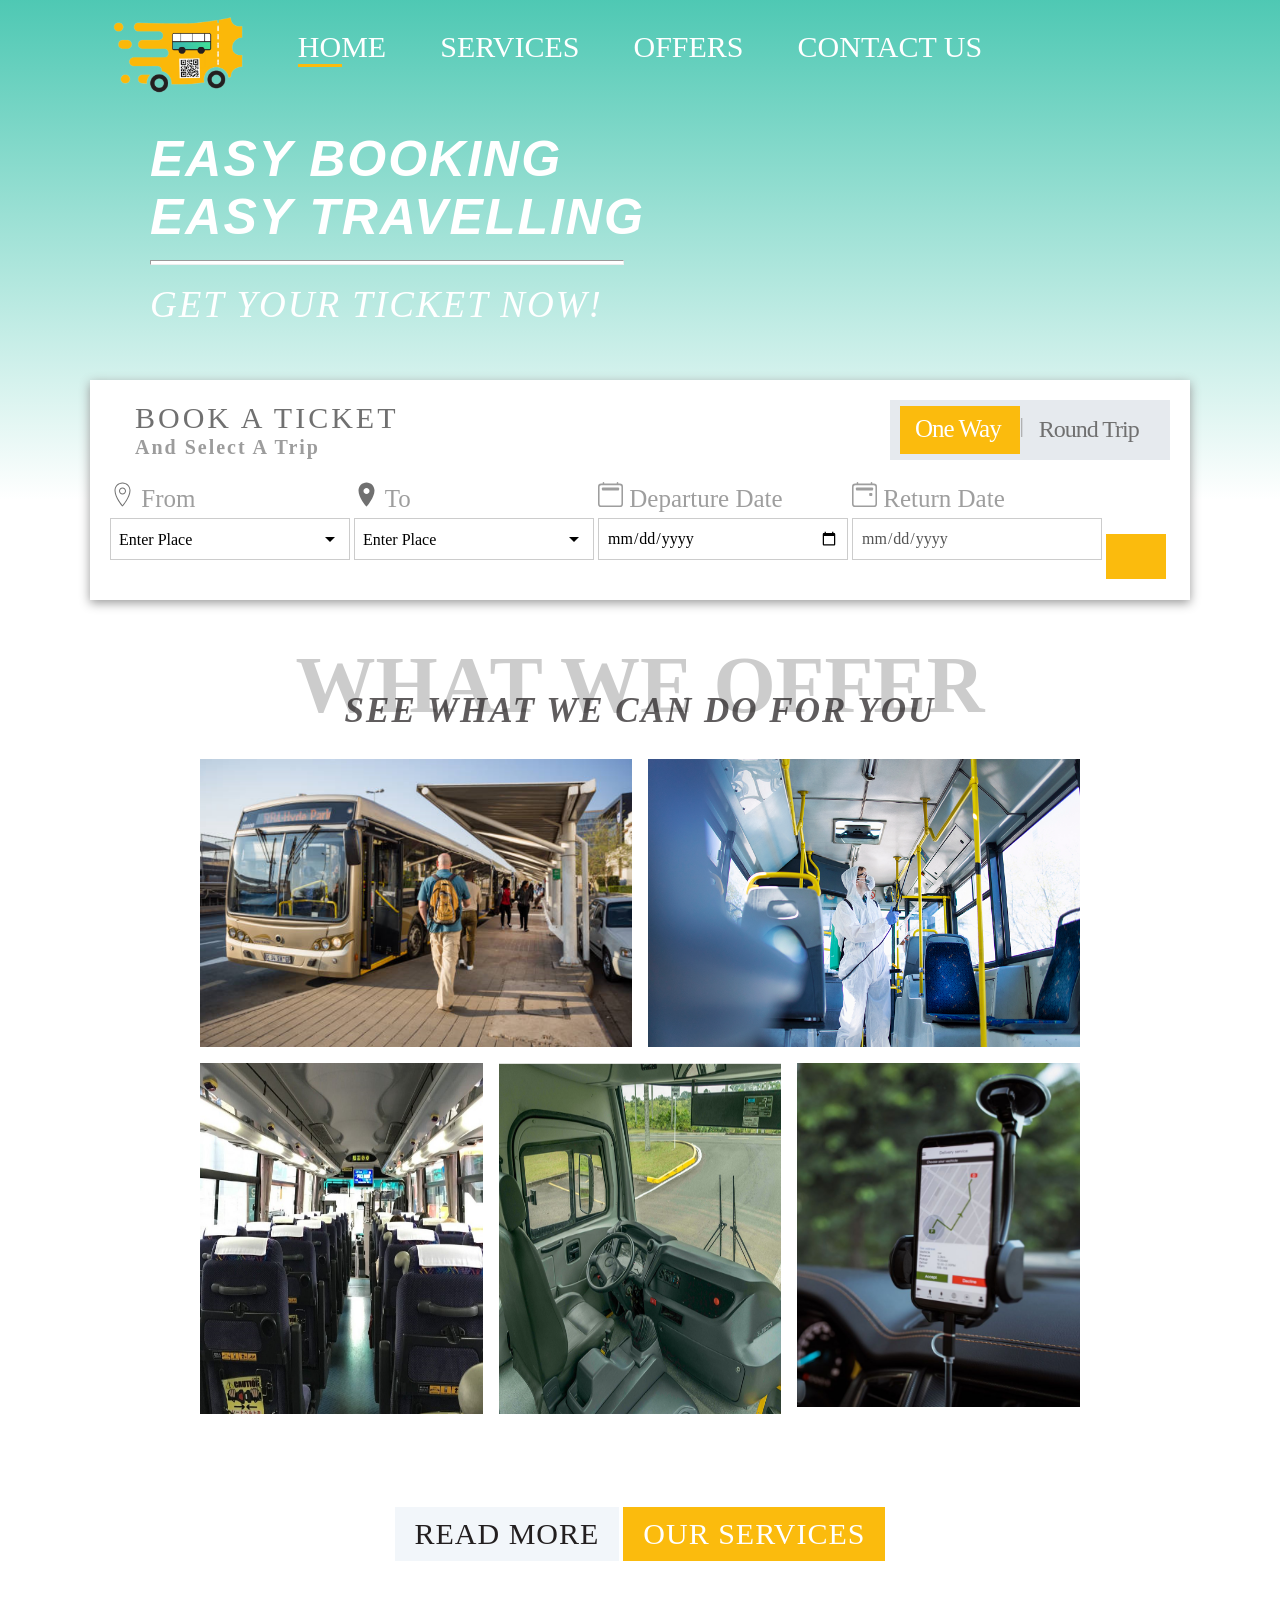
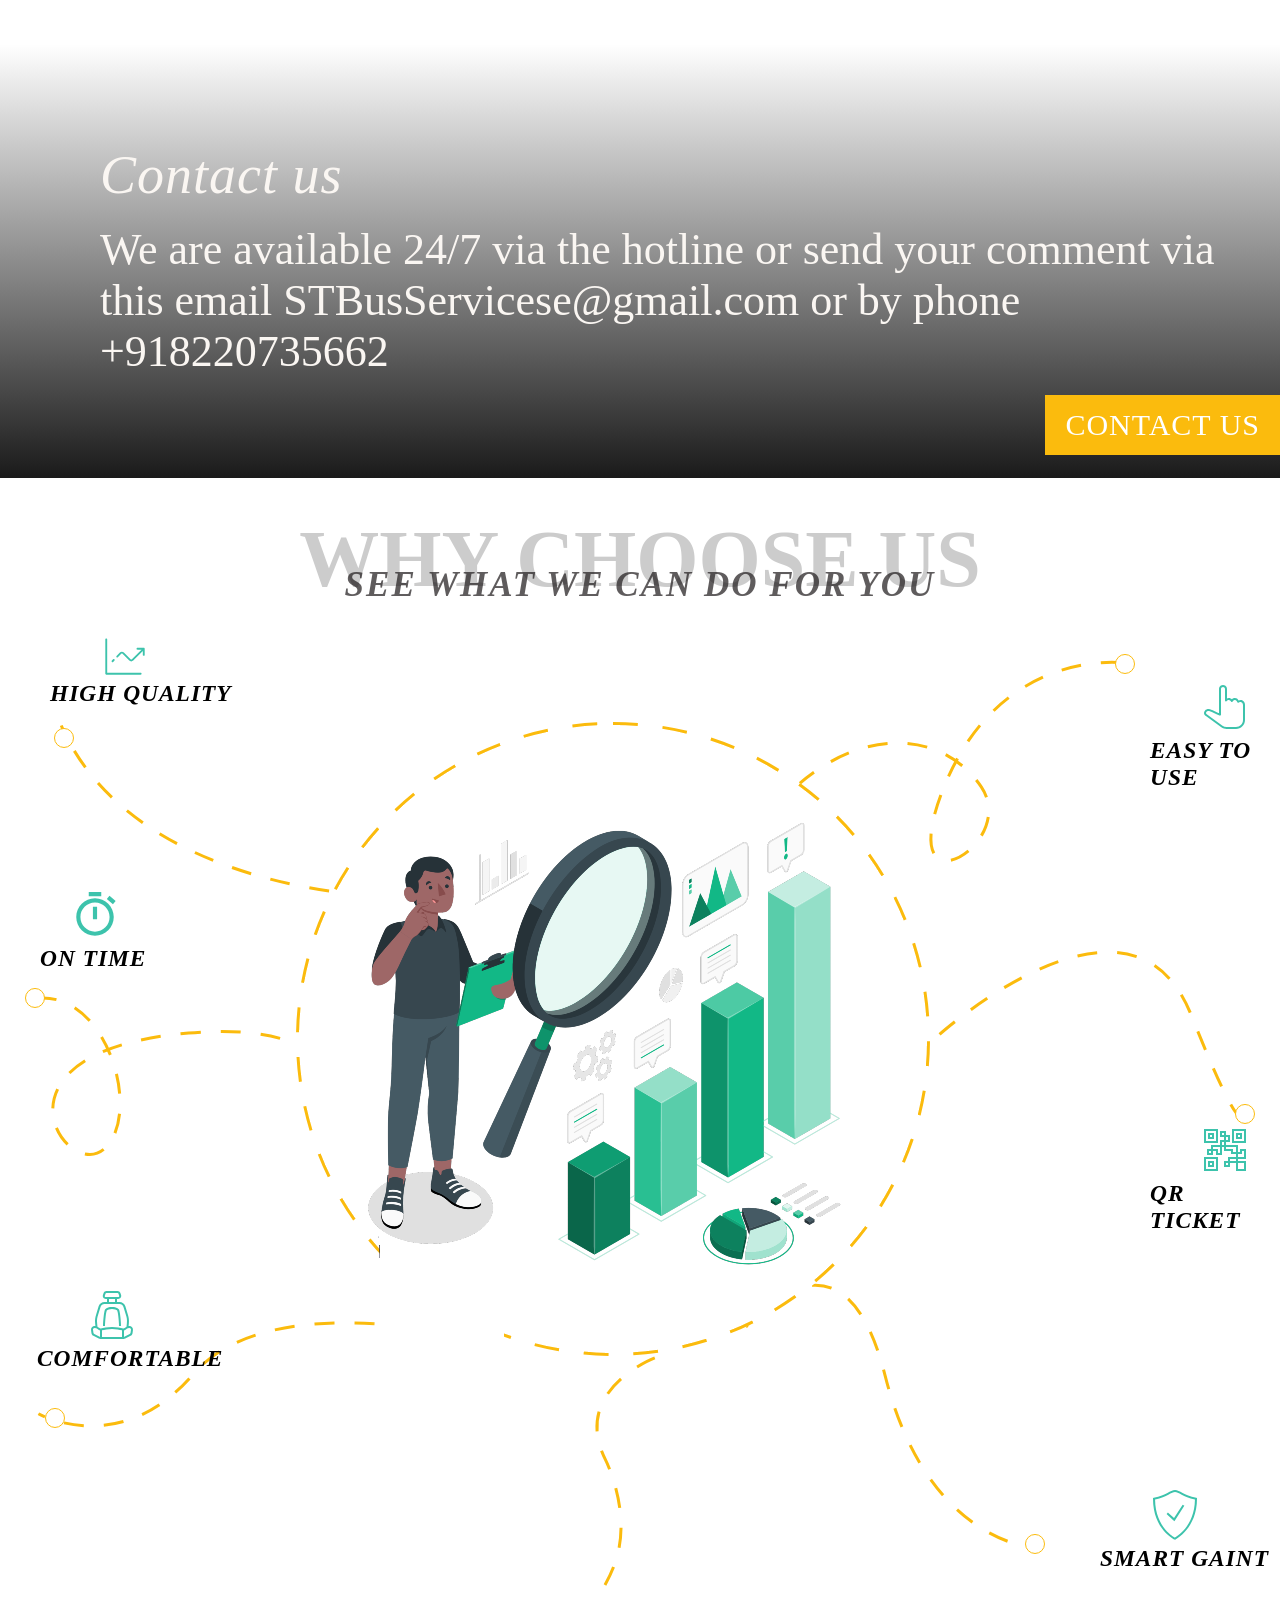
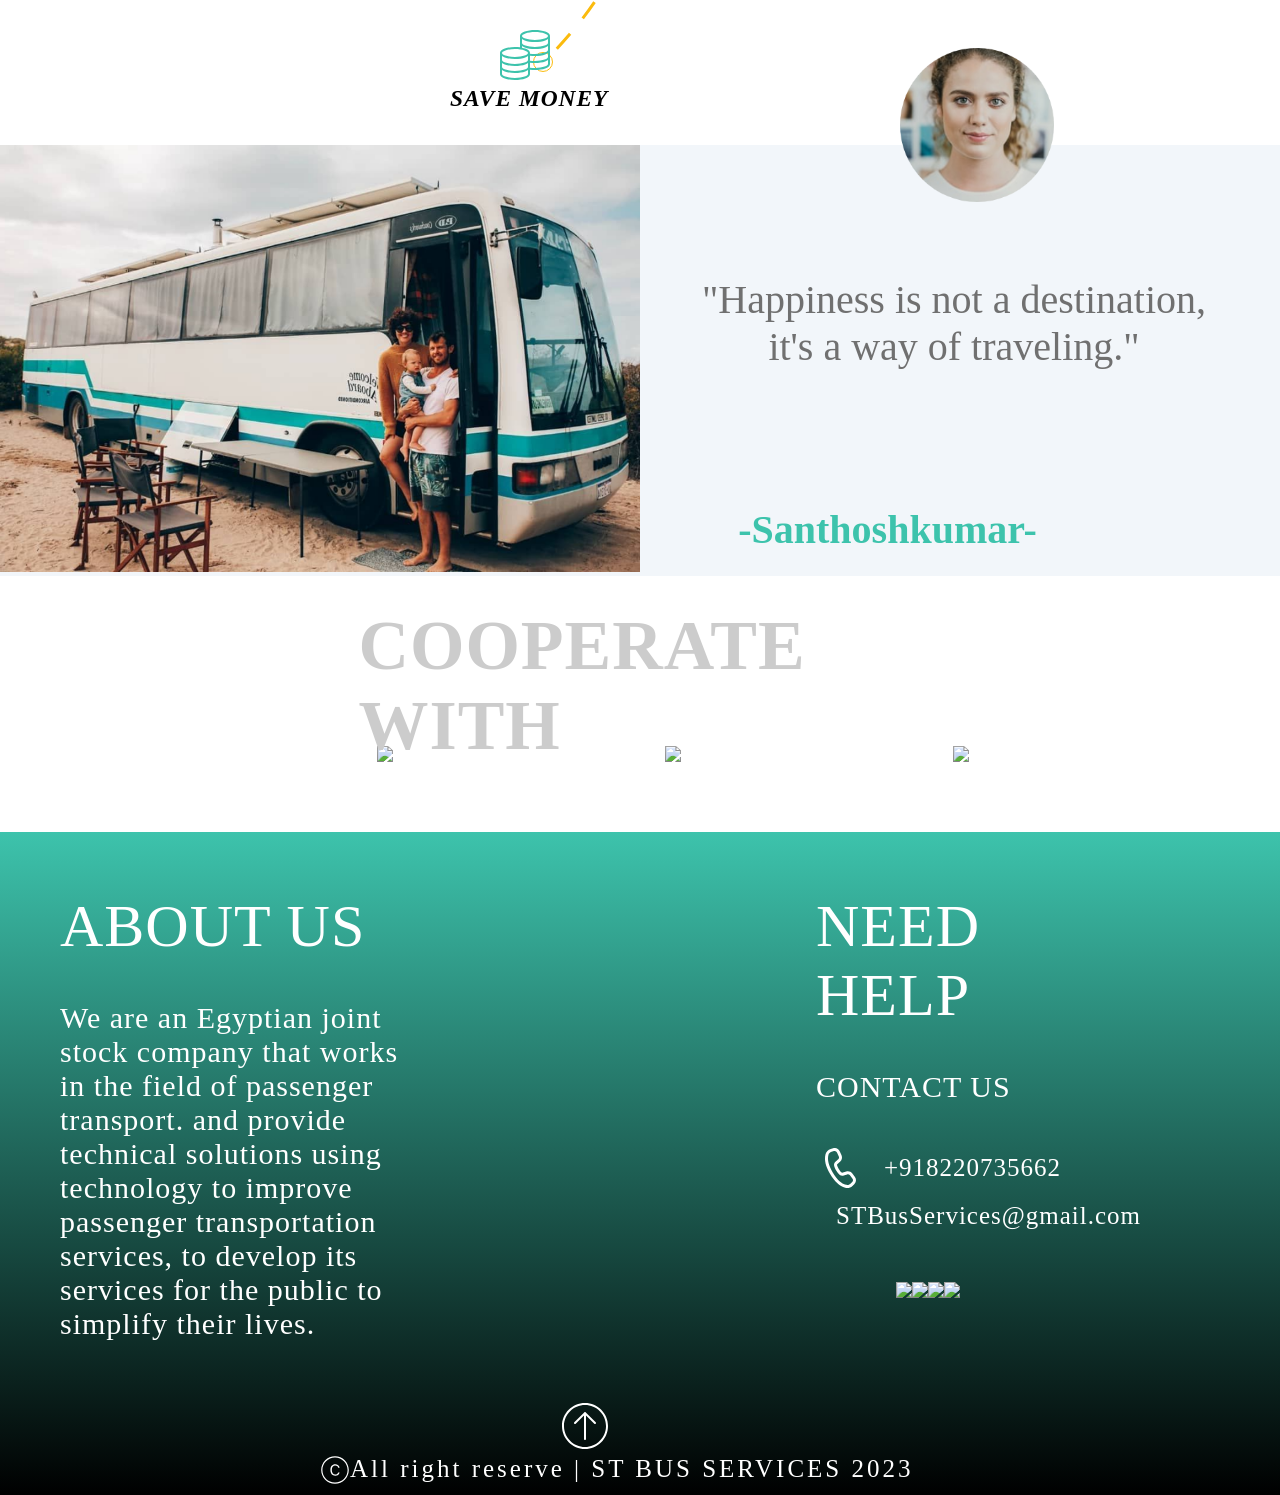
==== commit 98159a60: "Update index.html" ====
--- a/index.html
+++ b/index.html
@@ -145,22 +145,22 @@
 
                 <select name="location1" id="location1" required="required">
                     <option value="">Enter Place</option>
-                    <option value="Cairo">Cairo</option>
-                    <option value="Alexandria">Alexandria</option>
-                    <option value="Luxor">Luxor</option>
-                    <option value="Suze">Suze</option>
-                    <option value="Qena">Qena</option>
-                    <option value="Assiut">Assiut</option>
-                    <option value="Gharbia">Gharbia</option>
-                    <option value="Safaga">Safaga</option>
-                    <option value="Sharm elshiekh">Sharm elshiekh</option>
-                    <option value="South Sinai">South Sinai</option>
-                    <option value="Hurghada">Hurghada</option>
-                    <option value="Nuweiba">Nuweiba</option>
-                    <option value="Red sea">Red sea</option>
-                    <option value="Matrouh">Matrouh</option>
-                    <option value="Elmenia">Elmenia</option>
-                    <option value="port said">Port said</option>
+                    <option value="Madurai">Madurai</option>
+                    <option value="Tirunelveli">Tirunelveli</option>
+                    <option value="Chennai">Chennai</option>
+                    <option value="Coimbatore">Coimbatore</option>
+                    <option value="Trichy">Trichy</option>
+                    <option value="Udumalapet">Udumalapet</option>
+                    <option value="Bangalore">Bangalore</option>
+                    <option value="Erode">Erode</option>
+                    <option value="Hosur">Hosur</option>
+                    <option value="Kanniyakumari">Kanniyakumari</option>
+                    <option value="Tiruppur">Tiruppur</option>
+                    <option value="Thoothukudi">Thoothukudi</option>
+                    <option value="Namakkal">Namakkal</option>
+                    <option value="Kodaikanal">Kodaikanalr</option>
+                    <option value="Thanjavur">Thanjavur</option>
+                    <option value="Varkala">Varkala</option>
                 </select>
             </div>
         </div>
@@ -176,18 +176,18 @@
 
                     <select name="location2" id="location2" required="required" >
                         <option value="">Enter Place</option>
-                        <option value="Cairo">Cairo</option>
-                        <option value="Alexandria">Alexandria</option>
-                        <option value="Luxor">Luxor</option>
-                        <option value="Suze">Suze</option>
-                        <option value="Qena">Qena</option>
-                        <option value="Assiut">Assiut</option>
-                        <option value="Gharbia">Gharbia</option>
-                        <option value="Safaga">Safaga</option>
-                        <option value="Sharm elshiekh">Sharm elshiekh</option>
-                        <option value="South Sinai">South Sinai</option>
-                        <option value="Hurghada">Hurghada</option>
-                        <option value="Nuweiba">Nuweiba</option>
+                        <option value="Coimbatore">Coimbatore</option>
+                        <option value="Chennai">Chennai</option>
+                        <option value="Kanniyakumari">Kanniyakumari</option>
+                        <option value="Thoothukudi">Thoothukudi</option>
+                        <option value="Banglore">Banglore</option>
+                        <option value="Tiruppur">Tiruppur</option>
+                        <option value="Namakkal">Namakkal</option>
+                        <option value="Virudhunagar">Virudhunagar</option>
+                        <option value="Madurai">Madurai</option>
+                        <option value="Hosur">Hosur</option>
+                        <option value="Ooty">Ooty</option>
+                        <option value="Thanjavur">Thanjavur</option>
                         <option value="Red sea">Red sea</option>
                         <option value="Matrouh">Matrouh</option>
                         <option value="Elmenia">Elmenia</option>
@@ -269,8 +269,8 @@
             <div class="paragraph1">
                 <h2> Contact us </h2>
                 <br>
-                <p> We are available 24/7 via the hotline or send your comment via this email superservice@gmail.com 
-                    or by phone +201157659421 </p>
+                <p> We are available 24/7 via the hotline or send your comment via this email STBusServicese@gmail.com 
+                    or by phone +918220735662 </p>
                 <br>
                 <a href="CONTACT US/contact us.html"><button class="btn3"> CONTACT US </button></a>
             </div>
@@ -371,12 +371,12 @@
 <div class="comments">
         <img class="leftimg" src="home/jpg.6.png">
         <img class="rightimg" src="home/jpg.2.png">
-         <span> I loved dealing with the company and its comfort and luxury services, and I advise everyone to deal with the company</span>
-         <h3> - Martina - </h3> 
+         <span>"Happiness is not a destination, it's a way of traveling." </span>
+         <h3> -Santhoshkumar- </h3> 
 </div>
     <h1 class="head5"> COOPERATE WITH </h1>
     <div class="imgs2">
-        <img src="Home/express.png">
+        <img src="">
         <img src="Home/Discover.png">
         <img src="Home/jpg.37.png">
         <img src="Home/jpg.38.png">
@@ -399,7 +399,7 @@
                       width="48" height="48"
                       viewBox="0 0 172 172"
                       style=" fill:#000000;"><g fill="none" fill-rule="nonzero" stroke="none" stroke-width="1" stroke-linecap="butt" stroke-linejoin="miter" stroke-miterlimit="10" stroke-dasharray="" stroke-dashoffset="0" font-family="none" font-weight="none" font-size="none" text-anchor="none" style="mix-blend-mode: normal"><path d="M0,172v-172h172v172z" fill="none"></path><g fill="#ffffff"><path d="M68.23031,14.38232c-2.35876,-0.1716 -4.77567,0.06949 -7.14567,0.76986l-8.48242,2.51253c-9.03879,2.67319 -16.10117,9.84481 -18.49056,18.89648c-5.3054,20.13025 0.76377,43.95734 16.55892,70.77783c15.77294,26.78349 33.74566,43.80574 54.04394,49.36182c9.14103,2.50194 18.99919,0.11194 25.92318,-6.31982l6.4528,-5.98389c7.22044,-6.70399 8.29704,-17.87006 2.46354,-25.8042l-9.32226,-12.66064c-4.99709,-6.78739 -13.80583,-9.67709 -21.90592,-7.24365l-14.58529,4.36719c-0.61223,0.17877 -2.07737,-0.65504 -3.35238,-1.75668l-0.007,-0.007c-2.2709,-1.97464 -5.41726,-5.96577 -8.78337,-11.67383v-0.007c-3.60938,-6.13008 -5.14886,-10.13916 -5.76693,-12.50667c-0.61835,-2.3686 -0.46829,-2.65673 -0.37793,-3.45736c0.04698,-0.39949 0.23679,-0.76965 0.5599,-1.0638l0.007,-0.007l10.87598,-9.94515c6.23103,-5.69624 8.1121,-14.79918 4.59814,-22.45882l-6.55778,-14.30534v-0.007c-3.08742,-6.72986 -9.63149,-10.96321 -16.70589,-11.47786zM67.45345,25.10433c3.2902,0.24583 6.31998,2.21937 7.70556,5.24202l6.56478,14.30534c1.5887,3.46302 0.79202,7.42587 -2.07862,10.05013l-10.87598,9.93815c-2.22958,2.03291 -3.6554,4.80459 -3.99626,7.79655v0.007c-0.08879,0.78679 -0.29863,3.71269 0.65788,7.37663c0.95652,3.66393 2.93135,8.51012 6.90072,15.25016h0.007c3.70368,6.28161 7.20407,11.05383 10.99495,14.34733h0.007c1.2311,1.06578 6.39077,6.01087 13.40951,3.96126l0.02099,-0.007l14.64828,-4.38819c3.80374,-1.14272 7.87087,0.22177 10.15511,3.32438l9.32227,12.66064c2.63986,3.59648 2.17864,8.48534 -1.11979,11.54785l-6.4528,5.99089c-4.1268,3.83508 -10.25496,5.33217 -15.77507,3.82129c-16.40938,-4.4916 -32.64726,-19.03038 -47.61214,-44.44173c-14.98568,-25.44601 -19.67273,-46.49227 -15.43213,-62.58236c1.40177,-5.31032 5.69671,-9.71842 11.14893,-11.33089l8.47542,-2.51253c1.10404,-0.32626 2.22765,-0.43888 3.32438,-0.35693z"></path></g></g></svg>
-                     <p> +201157659421 </p>
+                     <p> +918220735662 </p>
                 </div>
 
 
@@ -408,7 +408,7 @@
                      width="60" height="60"
                      viewBox="0 0 172 172"
                      style=" fill:#000000;"><g fill="none" fill-rule="nonzero" stroke="none" stroke-width="1" stroke-linecap="butt" stroke-linejoin="miter" stroke-miterlimit="10" stroke-dasharray="" stroke-dashoffset="0" font-family="none" font-weight="none" font-size="none" text-anchor="none" style="mix-blend-mode: normal"><path d="M0,172v-172h172v172z" fill="none"></path><g fill="#ffffff"><path d="M141.42969,34.63112h-110.85937c-7.41787,0.00833 -13.42917,6.01963 -13.4375,13.4375v75.86241c0.00833,7.41787 6.01963,13.42917 13.4375,13.4375h110.85938c7.41787,-0.00833 13.42917,-6.01963 13.4375,-13.4375v-75.86241c-0.00833,-7.41787 -6.01963,-13.42917 -13.4375,-13.4375zM30.57031,41.34987h110.85938c1.78595,-0.00105 3.49838,0.71113 4.75688,1.97834l-57.16615,37.31123c-2.26446,1.48657 -5.20104,1.4643 -7.4427,-0.05644l-55.58859,-37.42478c1.24183,-1.16296 2.87982,-1.80954 4.58118,-1.80835zM148.14844,123.93137c-0.00426,3.7089 -3.00985,6.71449 -6.71875,6.71875h-110.85937c-3.7089,-0.00426 -6.71449,-3.00985 -6.71875,-6.71875v-74.11184l53.9697,36.335c4.48115,3.03686 10.34913,3.0802 14.87464,0.10985l55.45253,-36.19357z"></path></g></g></svg>
-                    <p> superservice@gmail.com </p>
+                    <p> STBusServices@gmail.com </p>
                 </div>   
 
        <div class="icons10">
@@ -440,7 +440,7 @@
             viewBox="0 0 172 172"
             style=" fill:#000000;"><g fill="none" fill-rule="nonzero" stroke="none" stroke-width="1" stroke-linecap="butt" stroke-linejoin="miter" stroke-miterlimit="10" stroke-dasharray="" stroke-dashoffset="0" font-family="none" font-weight="none" font-size="none" text-anchor="none" style="mix-blend-mode: normal"><path d="M0,172v-172h172v172z" fill="none"></path><g fill="#ffffff"><path d="M86,6.88c-43.65603,0 -79.12,35.46397 -79.12,79.12c0,43.65603 35.46397,79.12 79.12,79.12c43.65603,0 79.12,-35.46397 79.12,-79.12c0,-43.65603 -35.46397,-79.12 -79.12,-79.12zM86,13.76c39.93779,0 72.24,32.30221 72.24,72.24c0,39.93779 -32.30221,72.24 -72.24,72.24c-39.93779,0 -72.24,-32.30221 -72.24,-72.24c0,-39.93779 32.30221,-72.24 72.24,-72.24zM87.12203,53.32c-16.95576,0 -27.50656,12.54175 -27.50656,32.70015c0,20.11368 10.5944,32.65985 27.5536,32.65985c13.2784,0 23.14443,-7.39401 25.22219,-18.85953h-7.9214c-1.99176,7.224 -8.6079,11.67719 -17.30078,11.67719c-12.02624,0 -19.55156,-9.81862 -19.55156,-25.4775c0,-15.65888 7.52301,-25.51781 19.50453,-25.51781c8.60688,0 15.27005,5.0554 17.34781,13.10156h7.91469c-1.8576,-12.0228 -12.11138,-20.2839 -25.2625,-20.2839z"></path></g></g></svg>
 
-            <p> All right reserve | ModernSuperjetService 2022</p>
+            <p> All right reserve | ST BUS SERVICES 2023</p>
         </div>
 
             
@@ -450,4 +450,4 @@
     <script src="main.js"></script>
     </body>
 
-</html>+</html>
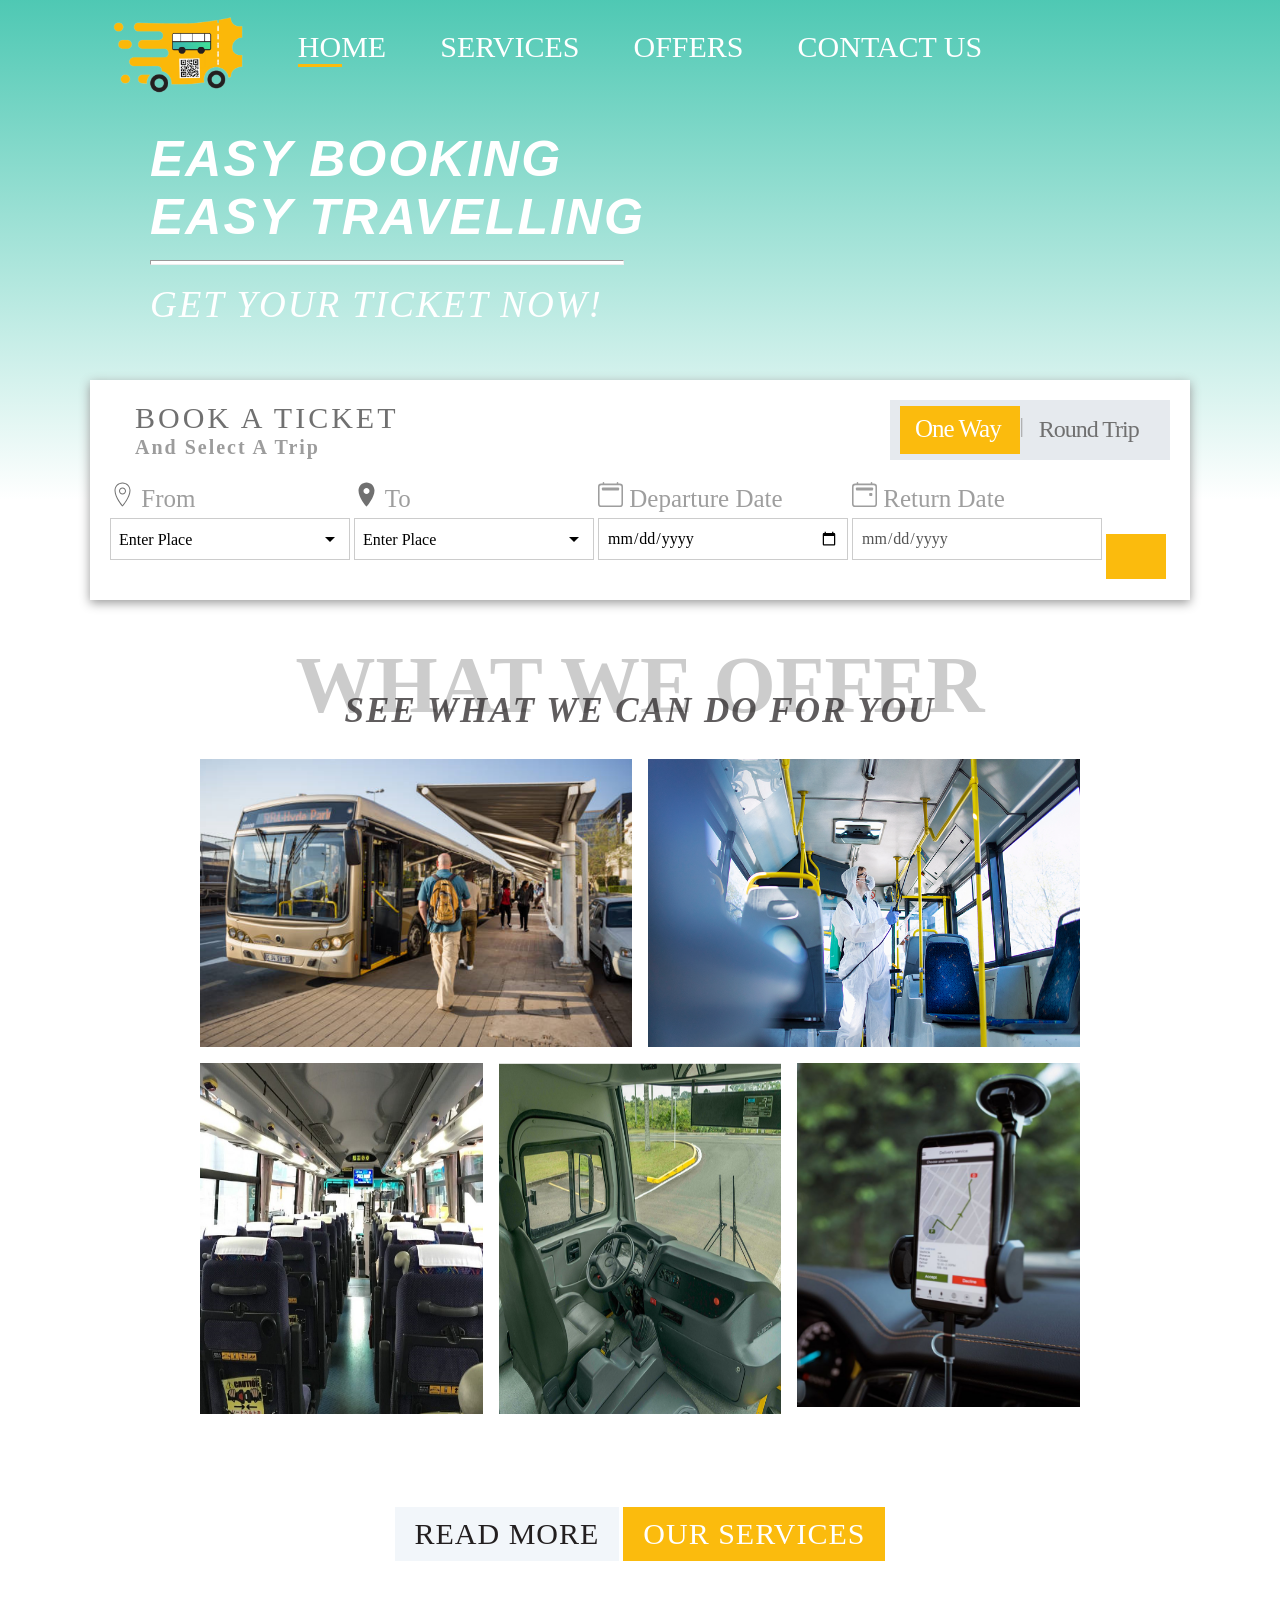
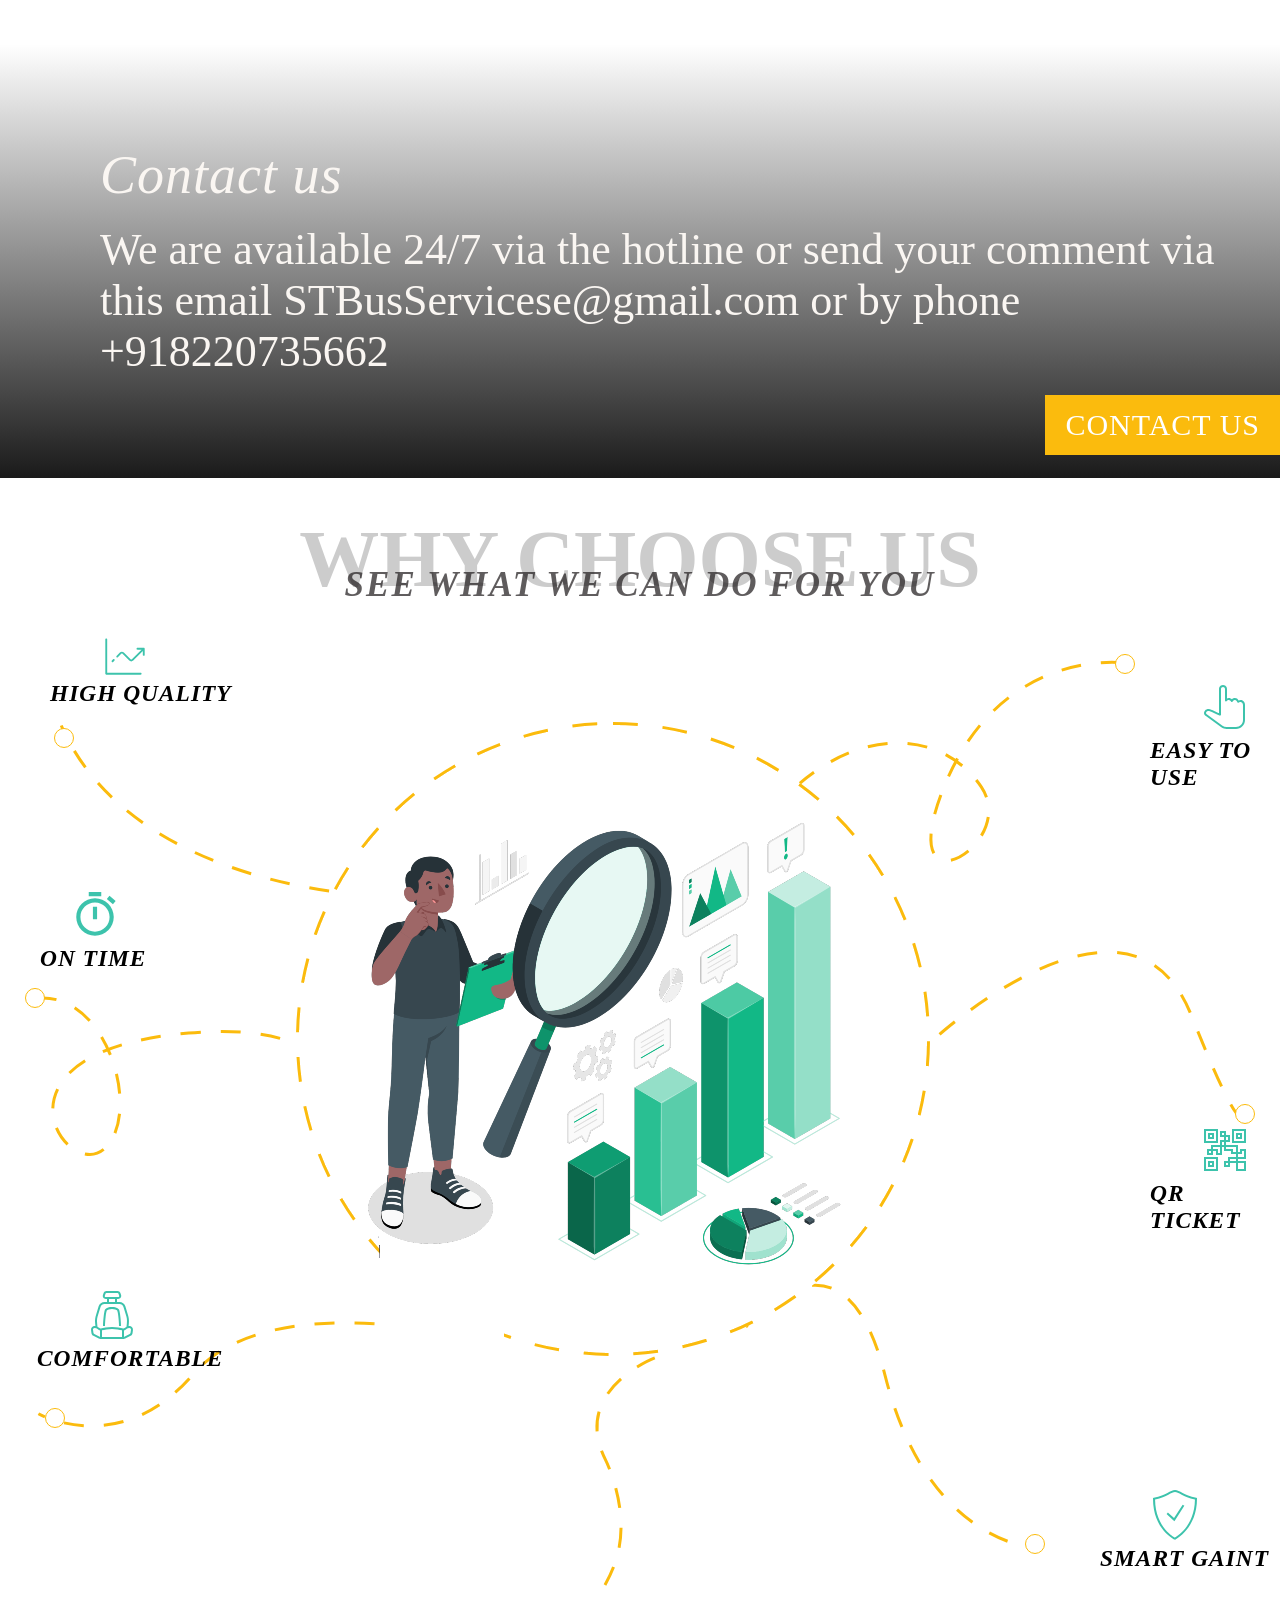
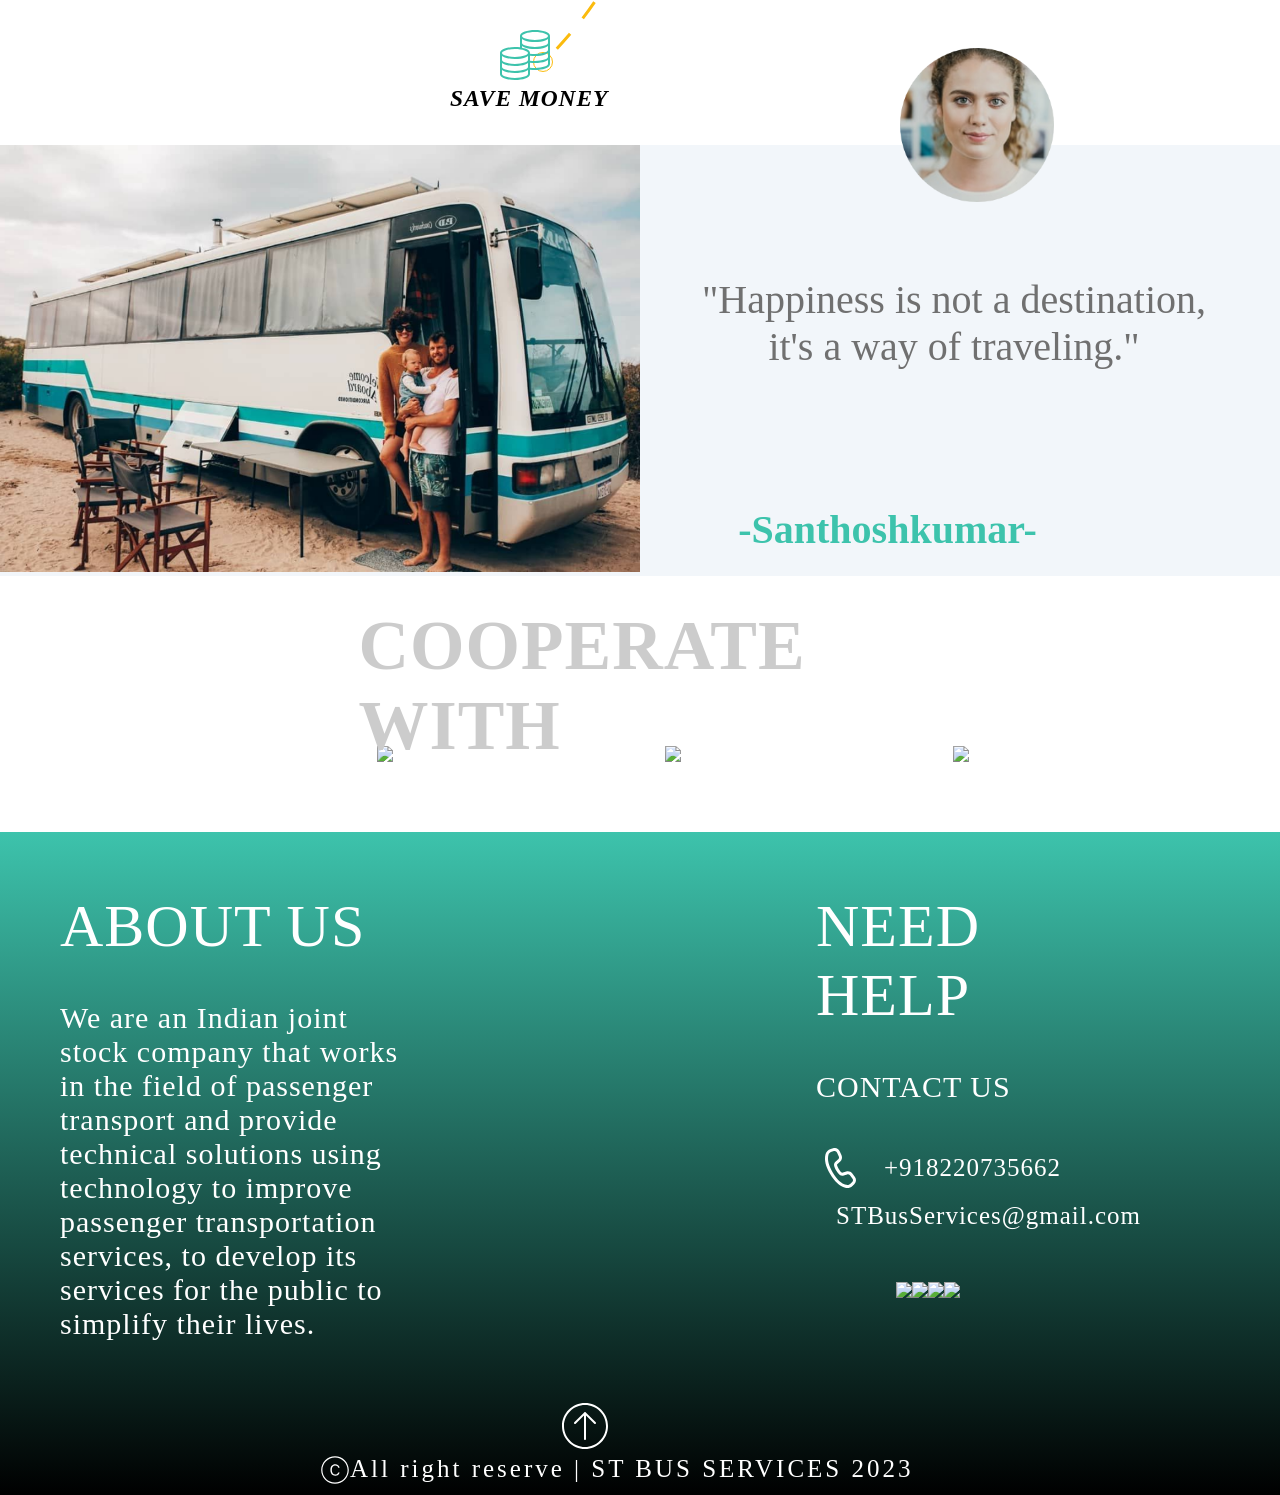
==== commit 6b7132a4: "Update index.html" ====
--- a/index.html
+++ b/index.html
@@ -386,7 +386,7 @@
 <div class="container">
     <div class="paragraph3">
         <h1> ABOUT US </h1>
-        <p> We are an Egyptian joint stock company that works in the field of passenger transport.
+        <p> We are an Indian joint stock company that works in the field of passenger transport
             and provide technical solutions using technology to improve passenger transportation services, to develop its services for the public to simplify their lives.</p>
     </div>
 
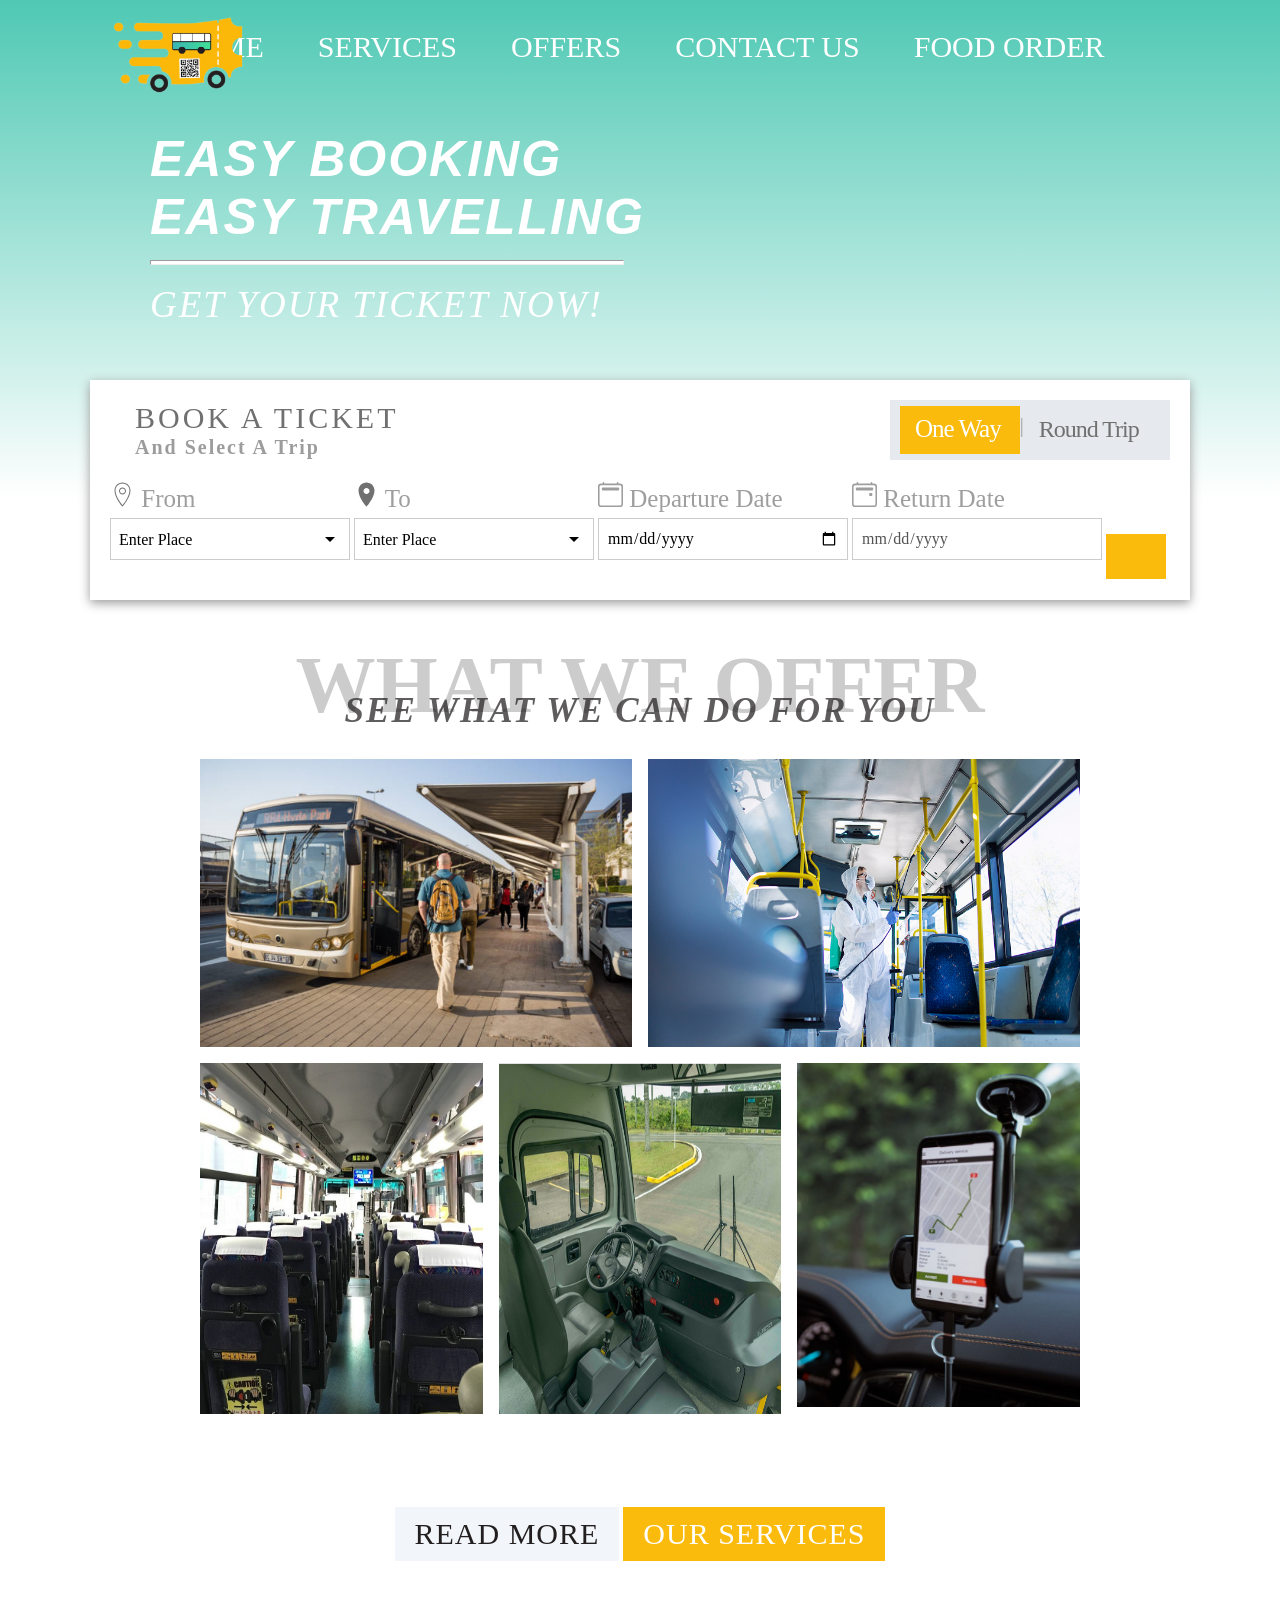
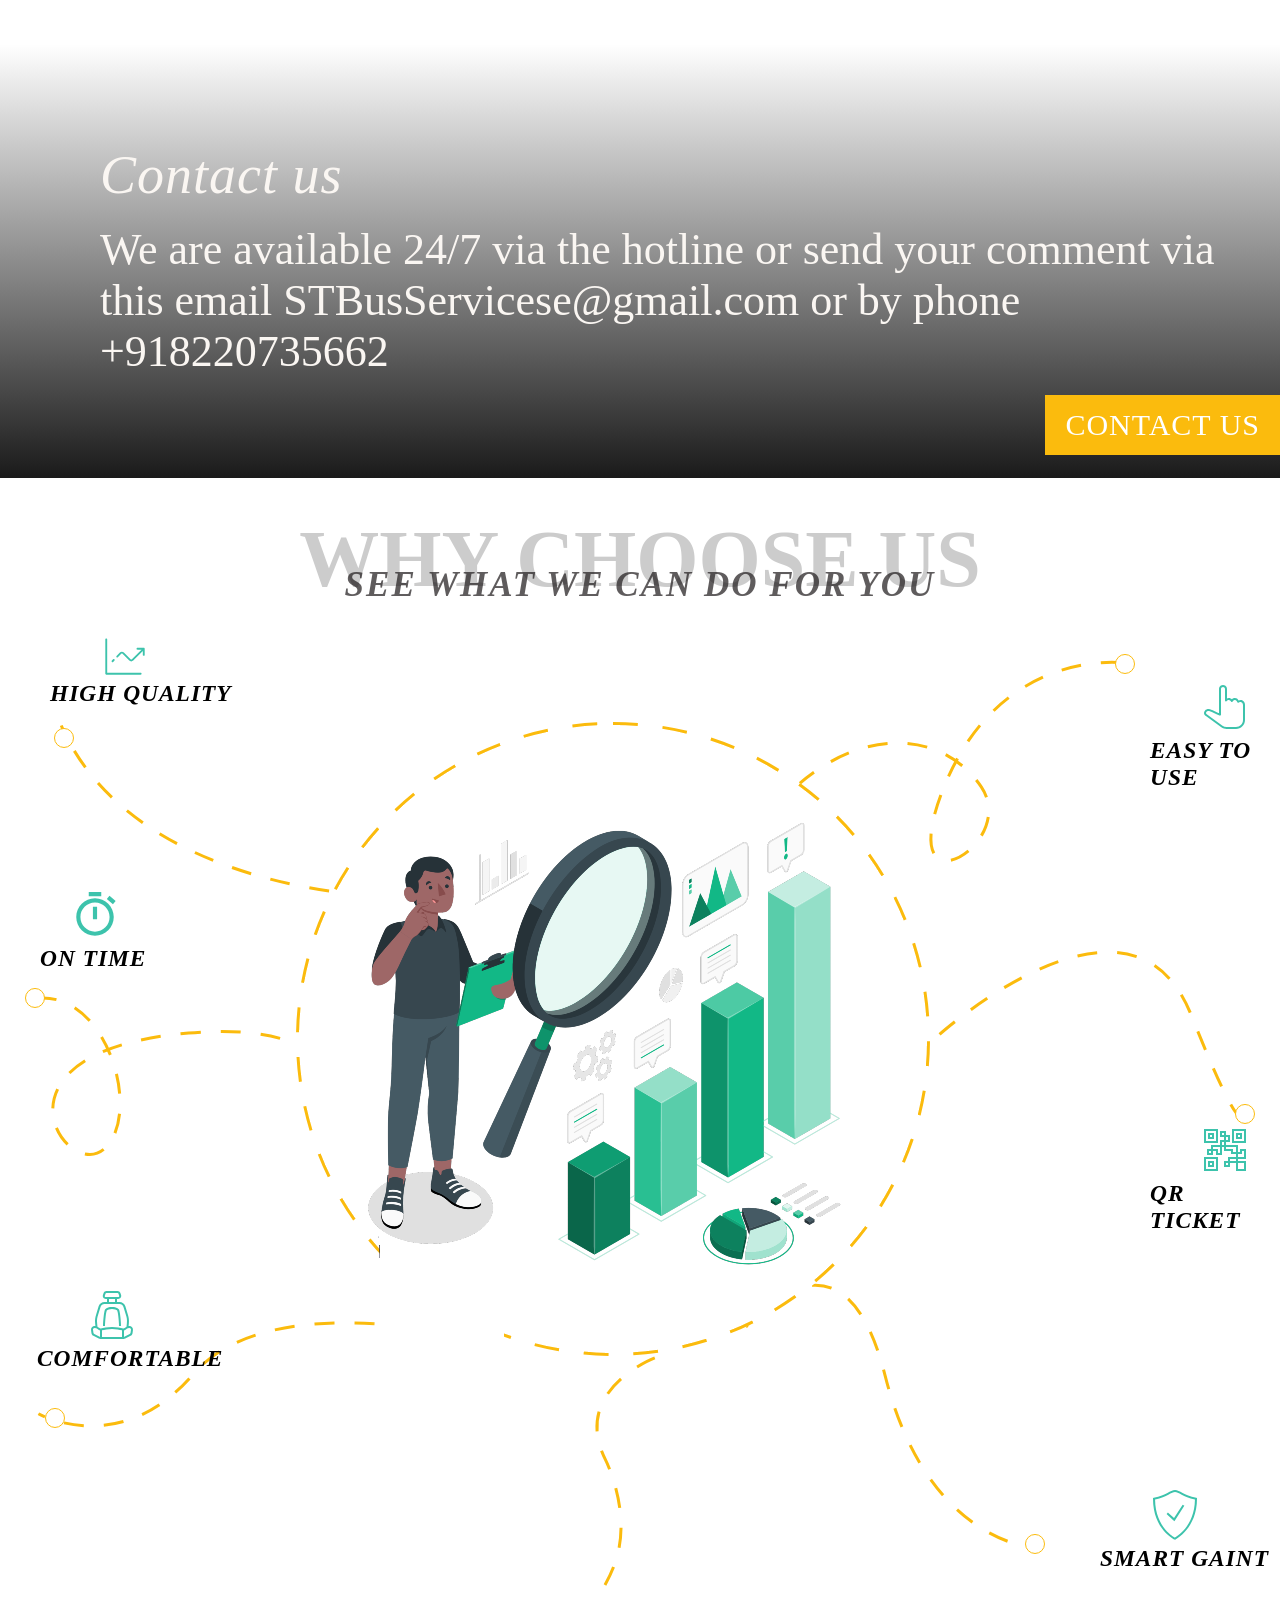
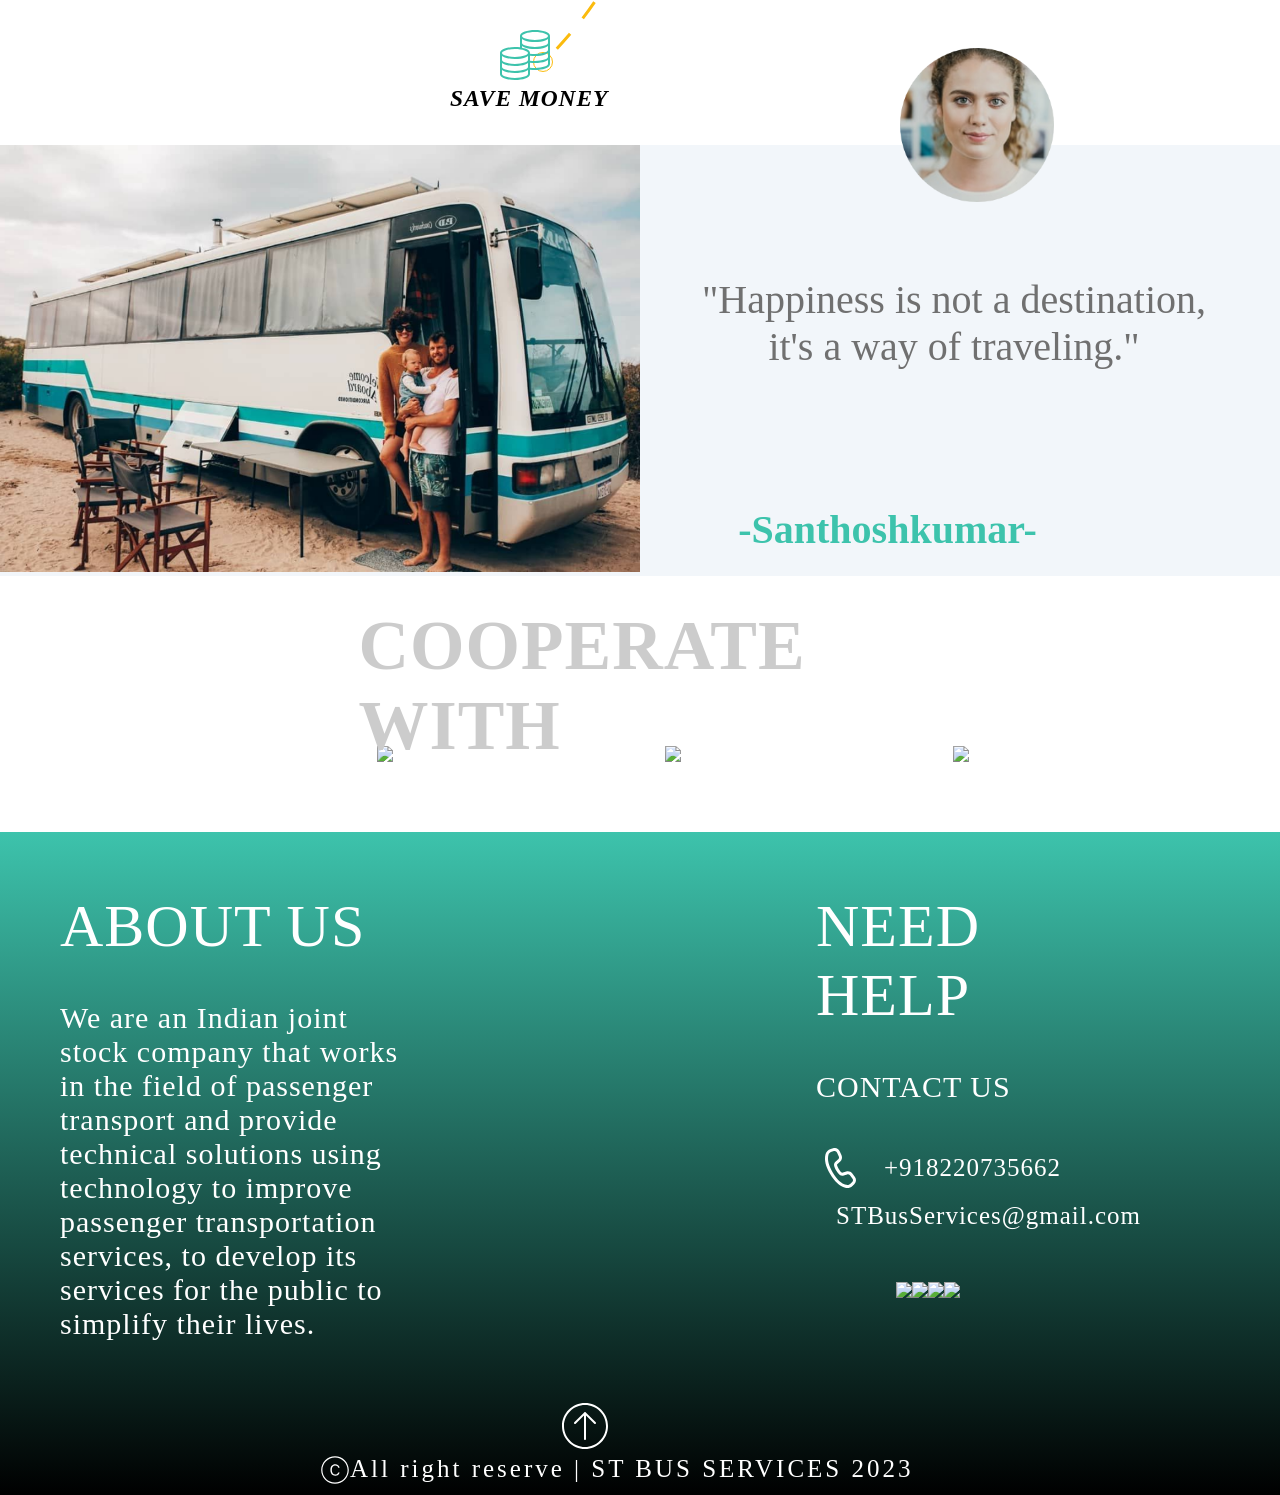
==== commit ba29a81a: "Update index.html" ====
--- a/index.html
+++ b/index.html
@@ -28,6 +28,8 @@
                             <li><a href="Services/services.html"> SERVICES <div class="line"></div></a></li>
                             <li><a href="OFFERS/offers.html"> OFFERS <div class="line"></div></a></li>
                             <li><a href="CONTACT US/contact us.html"> CONTACT US <div class="line"></div></a></li>
+                            <li><a href=""> FOOD ORDER<div class="line"></div></a></li>
+
                         </ul>
                         <a href="view ticket/tick.html"><i class="far fa-bell icon"></i></a>
                         <a href="sign log/html.html"><i class="far fa-user-circle icon"></i></a>
--- a/main.css
+++ b/main.css
@@ -16,7 +16,8 @@
 ::selection
 {
     color: white;
-    background-color: #3DC3AC;
+    background-color: #f5b7f5;
+
 }
 /*---------------------------------------------------------------------------------------------------------------------------------*/
 
